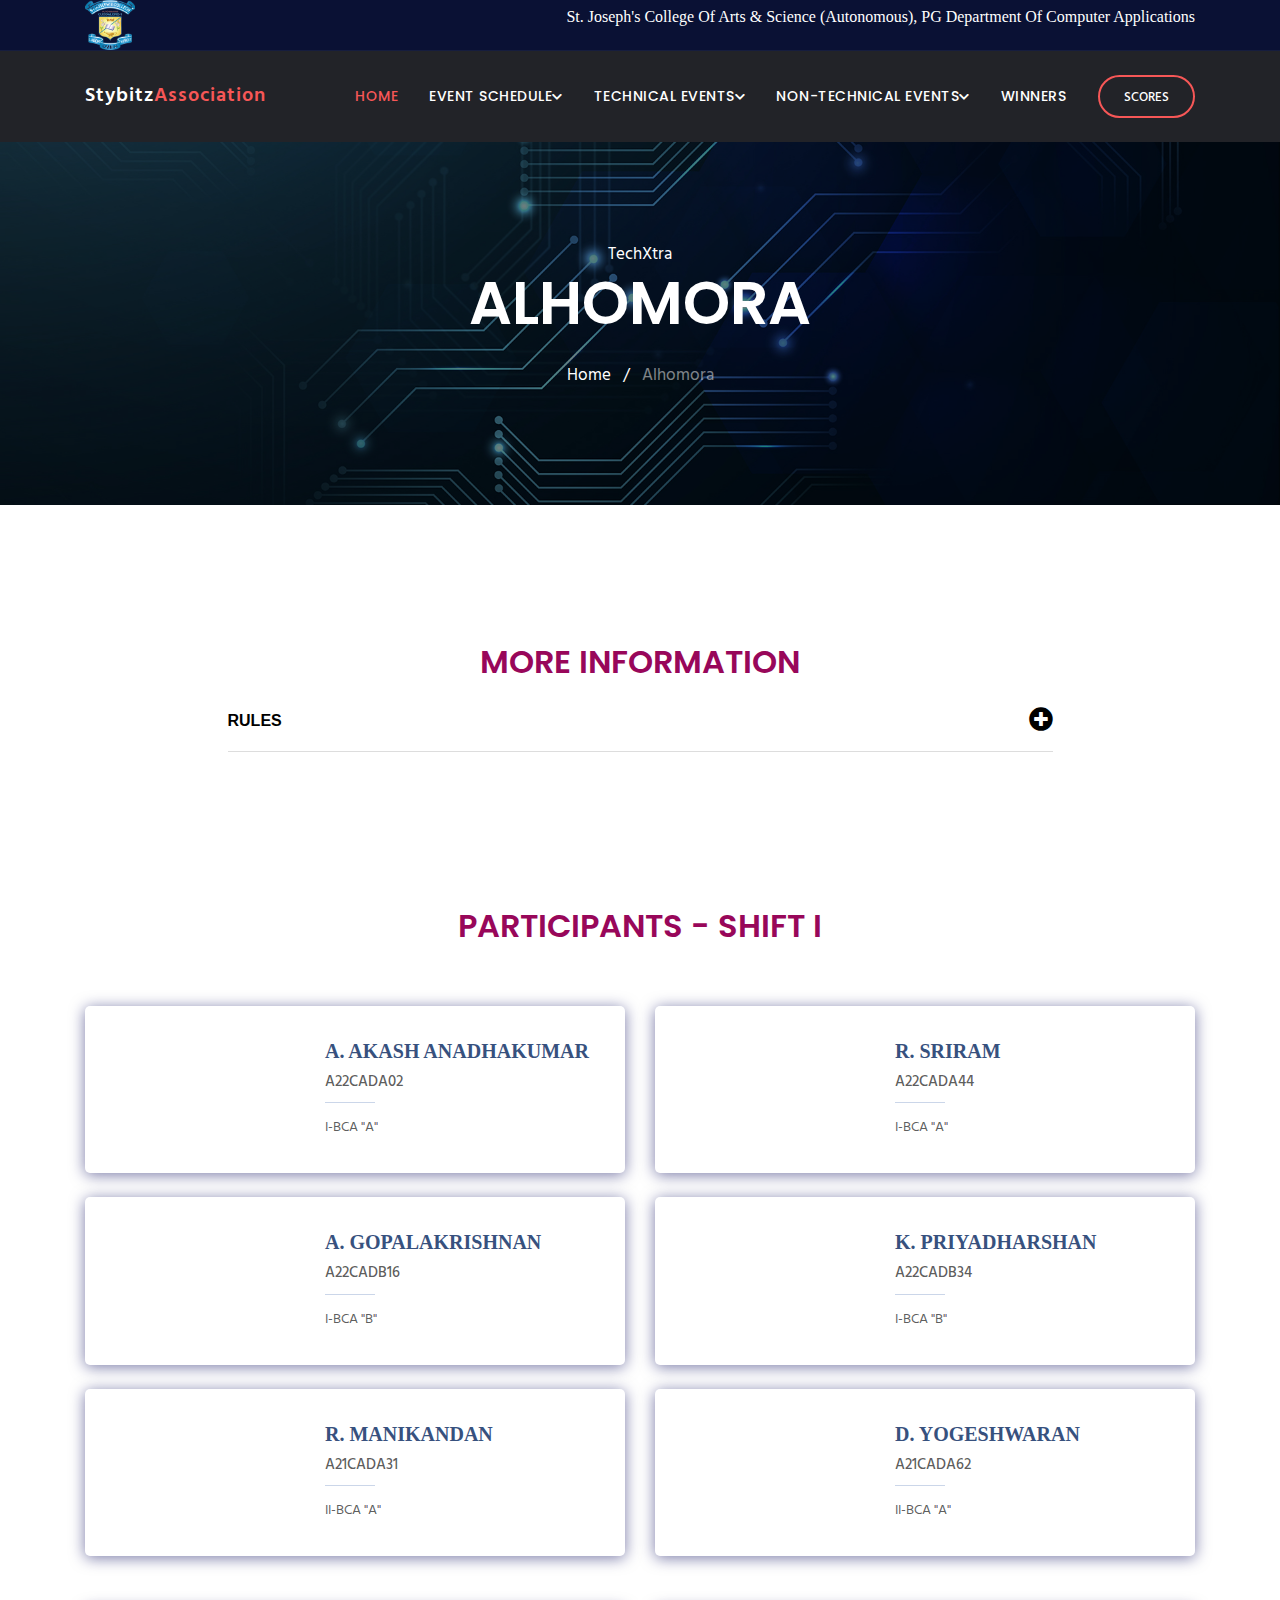
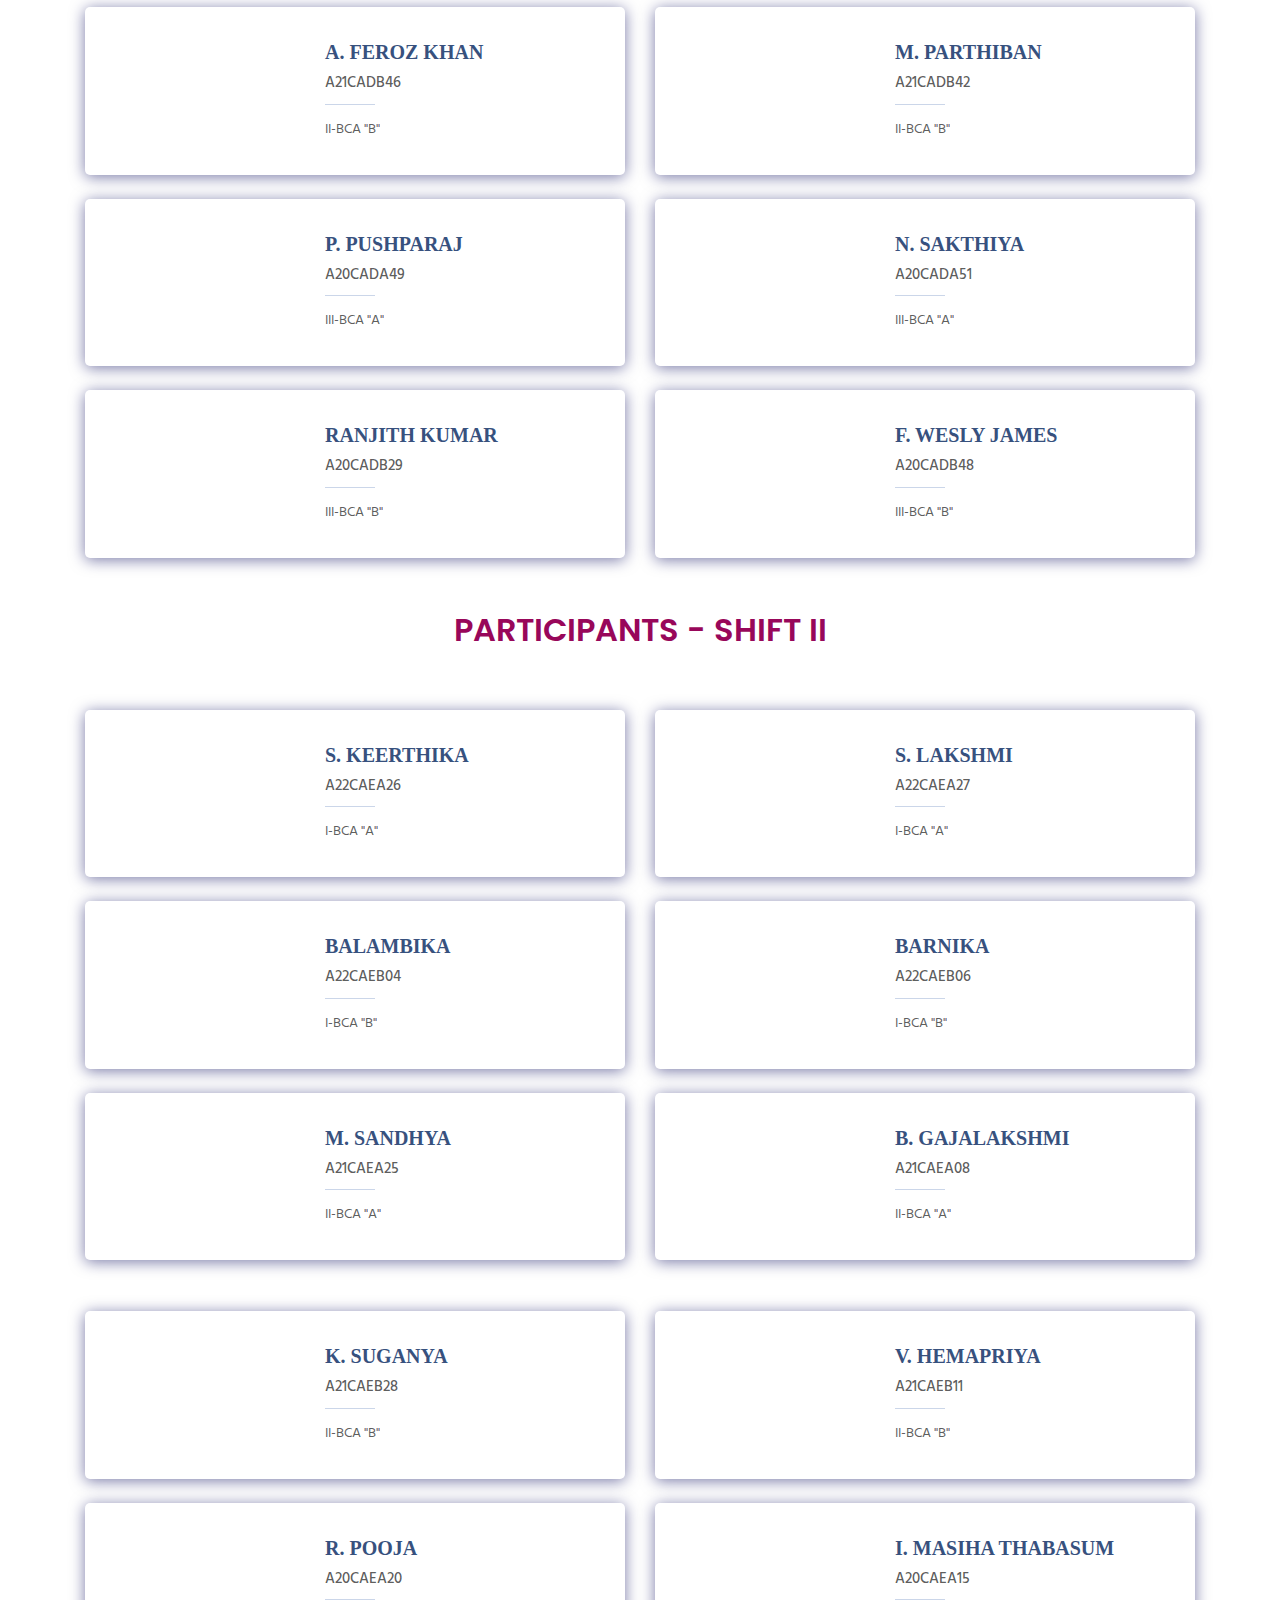
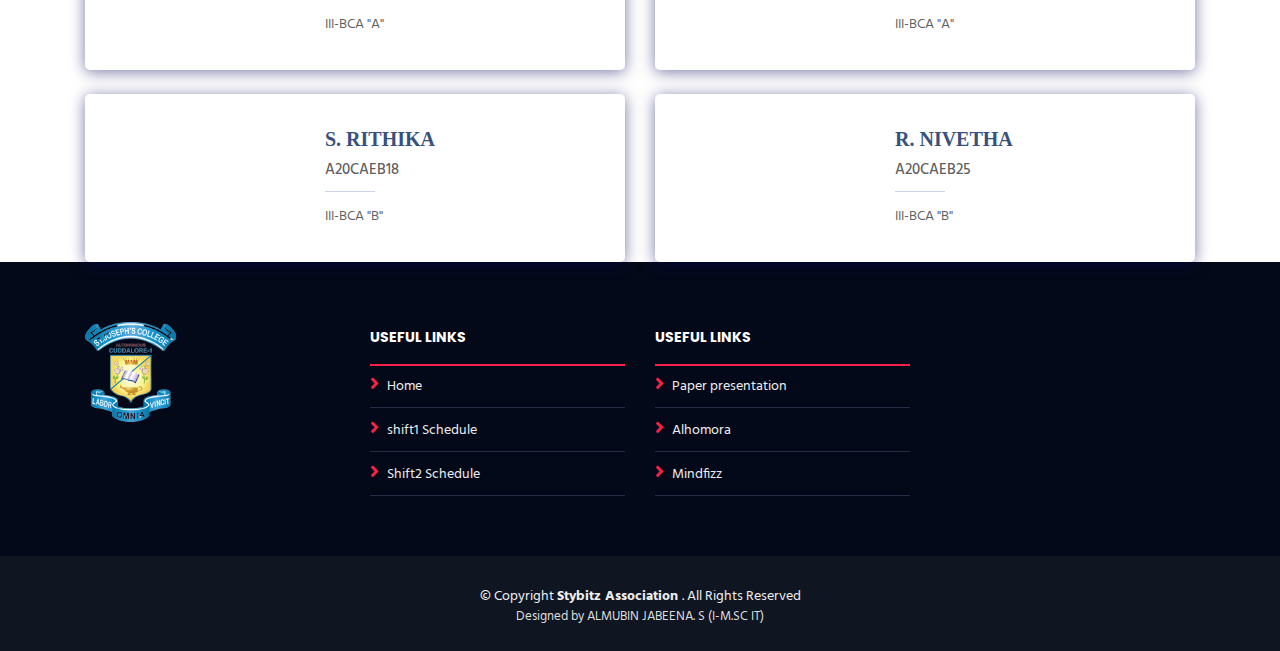
==== alhomora.html @ 4c72a52d "initial commit" ====
<!DOCTYPE html>
<html lang="zxx">
<head>

  <!-- ** Basic Page Needs ** -->
  <meta charset="utf-8">
  <title>ALHOMORA</title>

  <!-- ** Mobile Specific Metas ** -->
  <meta http-equiv="X-UA-Compatible" content="IE=edge">
  <meta name="description" content="Agency HTML Template">
  <meta name="viewport" content="width=device-width, initial-scale=1.0, maximum-scale=5.0">
  <meta name="author" content="Themefisher">
  <meta name="generator" content="Themefisher Html5 Agency Template v1.0">

  <!-- bootstrap.min css -->
  <link rel="stylesheet" href="plugins/bootstrap/bootstrap.min.css">
  <!-- Icon Font Css -->
  <link rel="stylesheet" href="plugins/themify/css/themify-icons.css">
  <link rel="stylesheet" href="plugins/fontawesome/css/all.min.css">
  <link rel="stylesheet" href="plugins/magnific-popup/magnific-popup.css">
  <!-- Owl Carousel CSS -->
  <link rel="stylesheet" href="plugins/slick/slick.css">
  <link rel="stylesheet" href="plugins/slick/slick-theme.css">

  <!-- Main Stylesheet -->
  <link rel="stylesheet" href="css/style.css">
  
  <!--Favicon-->
  <link rel="icon" href="images/favi.png" type="image/x-icon">

</head>

<body>

<!-- Header Start -->
<header class="navigation">
	<div class="header-top ">
	  <div class="container">
		<div class="row justify-content-between align-items-center">
		  <div class="col-lg-2 col-md-4">
		   <img src="images/favi.png" alt="" title="" height="50" width="50">
		   
		  </div>
		  <div class="col-lg-10 col-md-8 text-center text-lg-right text-md-right">
			<div class="header-top-info mb-2 mb-md-0">
			  <span class="d-block mb-3 text-white text-capitalize">St. Joseph's College of Arts & Science (Autonomous), PG Department of Computer Applications                                              </span>
			</div>
		  </div>
		</div>
	  </div>
	</div>
  
	<div id="navbar">
	  <div class="container">
		<div class="row">
		  <div class="col-lg-12">
			<nav class="navbar navbar-expand-lg px-0 py-4">
			  <a class="navbar-brand" href="index.html">
				Stybitz<span>Association</span>
			  </a>
		
			  <button class="navbar-toggler collapsed" type="button" data-toggle="collapse" data-target="#navbarsExample09"
				aria-controls="navbarsExample09" aria-expanded="false" aria-label="Toggle navigation">
				<span class="fa fa-bars"></span>
			  </button>
		
			  <div class="collapse navbar-collapse text-center" id="navbarsExample09">
				<ul class="navbar-nav ml-auto">
				  <li class="nav-item active">
					<a class="nav-link" href="index.html">Home</a>
				  </li>
          <li class="nav-item dropdown @@about">
            <a class="nav-link dropdown-toggle" href="#" id="dropdown03" data-toggle="dropdown" aria-haspopup="true" aria-expanded="false">Event Schedule<i class="fas fa-chevron-down small"></i></a>
            <ul class="dropdown-menu" aria-labelledby="dropdown03">
              <li><a class="dropdown-item @@shift-1" href="shift1schedule.html">Shift I</a></li>
              <li><a class="dropdown-item @@shift-2" href="shift2schedule.html">Shift II</a></li>  
            </ul>
            </li>
				 
          <li class="nav-item dropdown @@about">
            <a class="nav-link dropdown-toggle" href="#" id="dropdown03" data-toggle="dropdown" aria-haspopup="true" aria-expanded="false">Technical Events<i class="fas fa-chevron-down small"></i></a>
            <ul class="dropdown-menu" aria-labelledby="dropdown03">
              <li><a class="dropdown-item @@shift-1" href="paper presentation.html">Paper Presentation</a></li>
              <li><a class="dropdown-item @@shift-2" href="alhomora.html">Alhomora </a></li>
    <li><a class="dropdown-item @@shift-2" href="mindfizz.html">Mindfizz</a></li>
              <li><a class="dropdown-item @@shift-2" href="webcrawler.html">Web Crawler</a></li>


            </ul>
          </li>
  <li class="nav-item dropdown @@about">
    <a class="nav-link dropdown-toggle" href="#" id="dropdown03" data-toggle="dropdown" aria-haspopup="true" aria-expanded="false">Non-Technical Events<i class="fas fa-chevron-down small"></i></a>
    <ul class="dropdown-menu" aria-labelledby="dropdown03">
      <li><a class="dropdown-item @@company" href="musique.html">Musique</a></li>
      <li><a class="dropdown-item @@pricing" href="dumbcharades.html">Dumb Charades</a></li>
      <li><a class="dropdown-item @@pricing" href="wordcoupling.html">Word Coupling</a></li>
      <li><a class="dropdown-item @@pricing" href="spotfarce.html">Spot Farce</a></li>
    </ul>
    </li>
    <li class="nav-item @@contact"><a class="nav-link" href="winners.html">Winners</a></li>
              </ul>

		
				<div class="my-2 my-md-0 ml-lg-4 text-center">
				  <a href="contact.html" class="btn btn-solid-border btn-round-full">Scores</a>
				</div>
			  </div>
			</nav>
		  </div>
		</div>
	  </div>
	</div>
  </header>
  <!-- Header Close -->
  

<section class="page-title bg-1">
  <div class="container">
    <div class="row">
      <div class="col-md-12">
        <div class="block text-center">
          <span class="text-white">TechXtra</span>
          <h1 class="text-capitalize mb-4 text-lg">ALHOMORA</h1>
          <ul class="list-inline">
            <li class="list-inline-item"><a href="index.html" class="text-white">Home</a></li>
            <li class="list-inline-item"><span class="text-white">/</span></li>
            <li class="list-inline-item text-white-50">Alhomora</li>
          </ul>
        </div>
      </div>
    </div>
  </div>
</section>
<br>
<br>
<br>
  <!--==========================
      F.A.Q Section
    ============================-->
    <section id="faq" class="wow fadeInUp">

      <div class="container">
    
        <div class="section-header">
        <center><h2>MORE INFORMATION</h2></center>
        
        </div>
    
        <div class="row justify-content-center">
        <div class="col-lg-9">
          <ul id="faq-list">
    
      
            <li>
            <a data-toggle="collapse" href="#faq2" class="collapsed">RULES <i class="fa fa-minus-circle"></i></a>
            <div id="faq2" class="collapse" data-parent="#faq-list">
              <p>&#8594; There should be only one team from a class </p>
              <p>&#8594; A team should have two members </p>
              <p>&#8594; We provide one output for each team.</p>
              <p>&#8594; 45 (forty-five) minutes will be given to debug the program</p>
              <p>&#8594; Correct Design will determine your score</p>
            </div>
            </li>
      
          </ul>
        </div>
        </div>
    
      </div>
    <style>
    /*--------------------------------------------------------------
  # F.A.Q Section
  --------------------------------------------------------------*/
  
  #faq {
    padding: 60px 0;
  }
  
  #faq #faq-list {
    padding: 0;
    list-style: none;
  }
  
  #faq #faq-list li {
    border-bottom: 1px solid #ddd;
  }
  
  #faq #faq-list a {
    padding: 18px 0;
    display: block;
    position: relative;
    font-family: "Raleway", sans-serif;
    font-size: 16px;
    line-height: 24px;
    font-weight: 600;
    padding-right: 20px;
  }
  
  #faq #faq-list i {
    font-size: 24px;
    position: absolute;
    right: 0;
    top: 16px;
  }
  
  #faq #faq-list p {
    margin-bottom: 20px;
  }
  
  #faq #faq-list a.collapse {
    color: #f82249;
    
  }
  
  #faq #faq-list a.collapsed {
    color: #000;
  }
  
  #faq #faq-list a.collapsed i::before {
    content: "\f055" !important;
  }
  
    </style>
      </section> 
<br>
<br>
<br>
<!------participants-->
      <section id="team" class="team section-bg">
        <div class="container" data-aos="fade-up">
    
          <div class="section-header">
            <center>   <h2> <span>PARTICIPANTS - SHIFT I</span></h2></center>
          </div>
    <br>
    <br>
          <div class="row">
    
            <div class="col-lg-6">
              <div class="member d-flex align-items-start" data-aos="zoom-in" data-aos-delay="100">
                <div class="pic"><img src="assets/img/maths.jpeg" class="img-fluid" alt=""></div>
                <div class="member-info">
                  <h4>A. AKASH ANADHAKUMAR</h4>
                  <span>A22CADA02</span>
                  <p>I-BCA "A"</p>
                  
                </div>
              </div>
            </div>
    
            <div class="col-lg-6 mt-4 mt-lg-0">
              <div class="member d-flex align-items-start" data-aos="zoom-in" data-aos-delay="200">
                <div class="pic"><img src="assets/img/commerce.jpeg" class="img-fluid" alt=""></div>
                <div class="member-info">
                  <h4>R. SRIRAM</h4>
                  <span>A22CADA44</span>
                  <p>I-BCA "A"</p>               
                </div>
              </div>
            </div>
    
            <div class="col-lg-6 mt-4">
              <div class="member d-flex align-items-start" data-aos="zoom-in" data-aos-delay="300">
                <div class="pic"><img src="assets/img/tamil.jpeg" class="img-fluid" alt=""></div>
                <div class="member-info">
                  <h4>A. GOPALAKRISHNAN</h4>
                  <span>A22CADB16</span>
                  <p>I-BCA "B"</p>                  
                </div>
              </div>
            </div>
    
            <div class="col-lg-6 mt-4">
              <div class="member d-flex align-items-start" data-aos="zoom-in" data-aos-delay="400">
                <div class="pic"><img src="assets/img/cs.jpeg" class="img-fluid" alt=""></div>
                <div class="member-info">
                  <h4>K. PRIYADHARSHAN</h4>
                  <span>A22CADB34</span>
                  <p>I-BCA "B"</p>                 
                </div>
              </div>
            </div>
            
              <div class="col-lg-6 mt-4">
                <div class="member d-flex align-items-start" data-aos="zoom-in" data-aos-delay="300">
                  <div class="pic"><img src="assets/img/tamil.jpeg" class="img-fluid" alt=""></div>
                  <div class="member-info">
                    <h4>R. MANIKANDAN</h4>
                    <span>A21CADA31</span>
                    <p>II-BCA "A"</p>                  
                  </div>
                </div>
              </div>
      
              <div class="col-lg-6 mt-4">
                <div class="member d-flex align-items-start" data-aos="zoom-in" data-aos-delay="400">
                  <div class="pic"><img src="assets/img/cs.jpeg" class="img-fluid" alt=""></div>
                  <div class="member-info">
                    <h4>D. YOGESHWARAN</h4>
                    <span>A21CADA62</span>
                    <p>II-BCA "A"</p>                 
                  </div>
                </div>
              </div>        
          </div>   
        </div>
      </section><!-- End Team Section -->
      <section id="team" class="team section-bg">
        <div class="container" data-aos="fade-up">
    
    <br>
    <br>
          <div class="row">
    
            <div class="col-lg-6">
              <div class="member d-flex align-items-start" data-aos="zoom-in" data-aos-delay="100">
                <div class="pic"><img src="assets/img/maths.jpeg" class="img-fluid" alt=""></div>
                <div class="member-info">
                  <h4>A. FEROZ KHAN</h4>
                  <span>A21CADB46</span>
                  <p>II-BCA "B"</p>
                  
                </div>
              </div>
            </div>
    
            <div class="col-lg-6 mt-4 mt-lg-0">
              <div class="member d-flex align-items-start" data-aos="zoom-in" data-aos-delay="200">
                <div class="pic"><img src="assets/img/commerce.jpeg" class="img-fluid" alt=""></div>
                <div class="member-info">
                  <h4>M. PARTHIBAN</h4>
                  <span>A21CADB42</span>
                  <p>II-BCA "B"</p>               
                </div>
              </div>
            </div>
    
            <div class="col-lg-6 mt-4">
              <div class="member d-flex align-items-start" data-aos="zoom-in" data-aos-delay="300">
                <div class="pic"><img src="assets/img/tamil.jpeg" class="img-fluid" alt=""></div>
                <div class="member-info">
                  <h4>P. PUSHPARAJ</h4>
                  <span>A20CADA49</span>
                  <p>III-BCA "A"</p>                  
                </div>
              </div>
            </div>
    
            <div class="col-lg-6 mt-4">
              <div class="member d-flex align-items-start" data-aos="zoom-in" data-aos-delay="400">
                <div class="pic"><img src="assets/img/cs.jpeg" class="img-fluid" alt=""></div>
                <div class="member-info">
                  <h4>N. SAKTHIYA</h4>
                  <span>A20CADA51</span>
                  <p>III-BCA "A"</p>                 
                </div>
              </div>
            </div>
            
              <div class="col-lg-6 mt-4">
                <div class="member d-flex align-items-start" data-aos="zoom-in" data-aos-delay="300">
                  <div class="pic"><img src="assets/img/tamil.jpeg" class="img-fluid" alt=""></div>
                  <div class="member-info">
                    <h4>RANJITH KUMAR</h4>
                    <span>A20CADB29</span>
                    <p>III-BCA "B"</p>                  
                  </div>
                </div>
              </div>
      
              <div class="col-lg-6 mt-4">
                <div class="member d-flex align-items-start" data-aos="zoom-in" data-aos-delay="400">
                  <div class="pic"><img src="assets/img/cs.jpeg" class="img-fluid" alt=""></div>
                  <div class="member-info">
                    <h4>F. WESLY JAMES</h4>
                    <span>A20CADB48</span>
                    <p>III-BCA "B"</p>                 
                  </div>
                </div>
              </div>        
          </div>   
        </div>
      </section>
    
      <style>
          /*--------------------------------------------------------------
    # Team
    --------------------------------------------------------------*/
    .team .member {
      position: relative;
      box-shadow: 0px 2px 15px rgba(0, 0, 0, 0.1);
      padding: 30px;
      border-radius: 5px;
      background: #fff;
      transition: 0.5s;
    }
    .team .member .pic {
      overflow: hidden;
      width: 180px;
      border-radius: 50%;
    }
    .team .member .pic img {
      transition: ease-in-out 0.3s;
    }
    .team .member:hover {
      transform: translateY(-10px);
    }
    .team .member .member-info {
      padding-left: 30px;
    }
    .team .member h4 {
      font-family: Cambria, Cochin, Georgia, Times, 'Times New Roman', serif;
      font-weight: 700;
      margin-bottom: 5px;
      font-size: 20px;
      color: #37517e;
    }
    .team .member span {
      display: block;
      font-size: 15px;
      padding-bottom: 10px;
      position: relative;
      font-weight: 500;
    }
    .team .member span::after {
      content: "";
      position: absolute;
      display: block;
      width: 50px;
      height: 1px;
      background: #cbd6e9;
      bottom: 0;
      left: 0;
    }
    .team .member p {
      margin: 10px 0 0 0;
      font-size: 14px;
    }
    
    
      </style> 
  <br>
  <br>

  <!------participants shift 2-->
  <section id="team" class="team section-bg">
    <div class="container" data-aos="fade-up">

      <div class="section-header">
        <center>   <h2> <span>PARTICIPANTS - SHIFT II</span></h2></center>
      </div>
<br>
<br>
      <div class="row">

        <div class="col-lg-6">
          <div class="member d-flex align-items-start" data-aos="zoom-in" data-aos-delay="100">
            <div class="pic"><img src="assets/img/maths.jpeg" class="img-fluid" alt=""></div>
            <div class="member-info">
              <h4>S. KEERTHIKA</h4>
              <span>A22CAEA26</span>
              <p>I-BCA "A"</p>
              
            </div>
          </div>
        </div>

        <div class="col-lg-6 mt-4 mt-lg-0">
          <div class="member d-flex align-items-start" data-aos="zoom-in" data-aos-delay="200">
            <div class="pic"><img src="assets/img/commerce.jpeg" class="img-fluid" alt=""></div>
            <div class="member-info">
              <h4>S. LAKSHMI</h4>
              <span>A22CAEA27</span>
              <p>I-BCA "A"</p>               
            </div>
          </div>
        </div>

        <div class="col-lg-6 mt-4">
          <div class="member d-flex align-items-start" data-aos="zoom-in" data-aos-delay="300">
            <div class="pic"><img src="assets/img/tamil.jpeg" class="img-fluid" alt=""></div>
            <div class="member-info">
              <h4>BALAMBIKA</h4>
              <span>A22CAEB04</span>
              <p>I-BCA "B"</p>                  
            </div>
          </div>
        </div>

        <div class="col-lg-6 mt-4">
          <div class="member d-flex align-items-start" data-aos="zoom-in" data-aos-delay="400">
            <div class="pic"><img src="assets/img/cs.jpeg" class="img-fluid" alt=""></div>
            <div class="member-info">
              <h4>BARNIKA</h4>
              <span>A22CAEB06</span>
              <p>I-BCA "B"</p>                 
            </div>
          </div>
        </div>
        
          <div class="col-lg-6 mt-4">
            <div class="member d-flex align-items-start" data-aos="zoom-in" data-aos-delay="300">
              <div class="pic"><img src="assets/img/tamil.jpeg" class="img-fluid" alt=""></div>
              <div class="member-info">
                <h4>M. SANDHYA</h4>
                <span>A21CAEA25</span>
                <p>II-BCA "A"</p>                  
              </div>
            </div>
          </div>
  
          <div class="col-lg-6 mt-4">
            <div class="member d-flex align-items-start" data-aos="zoom-in" data-aos-delay="400">
              <div class="pic"><img src="assets/img/cs.jpeg" class="img-fluid" alt=""></div>
              <div class="member-info">
                <h4>B. GAJALAKSHMI</h4>
                <span>A21CAEA08</span>
                <p>II-BCA "A"</p>                 
              </div>
            </div>
          </div>        
      </div>   
    </div>
  </section><!-- End Team Section -->
  <section id="team" class="team section-bg">
    <div class="container" data-aos="fade-up">

<br>
<br>
      <div class="row">

        <div class="col-lg-6">
          <div class="member d-flex align-items-start" data-aos="zoom-in" data-aos-delay="100">
            <div class="pic"><img src="assets/img/maths.jpeg" class="img-fluid" alt=""></div>
            <div class="member-info">
              <h4>K. SUGANYA</h4>
              <span>A21CAEB28</span>
              <p>II-BCA "B"</p>
              
            </div>
          </div>
        </div>

        <div class="col-lg-6 mt-4 mt-lg-0">
          <div class="member d-flex align-items-start" data-aos="zoom-in" data-aos-delay="200">
            <div class="pic"><img src="assets/img/commerce.jpeg" class="img-fluid" alt=""></div>
            <div class="member-info">
              <h4>V. HEMAPRIYA</h4>
              <span>A21CAEB11</span>
              <p>II-BCA "B"</p>               
            </div>
          </div>
        </div>

        <div class="col-lg-6 mt-4">
          <div class="member d-flex align-items-start" data-aos="zoom-in" data-aos-delay="300">
            <div class="pic"><img src="assets/img/tamil.jpeg" class="img-fluid" alt=""></div>
            <div class="member-info">
              <h4>R. POOJA</h4>
              <span>A20CAEA20</span>
              <p>III-BCA "A"</p>                  
            </div>
          </div>
        </div>

        <div class="col-lg-6 mt-4">
          <div class="member d-flex align-items-start" data-aos="zoom-in" data-aos-delay="400">
            <div class="pic"><img src="assets/img/cs.jpeg" class="img-fluid" alt=""></div>
            <div class="member-info">
              <h4>I. MASIHA THABASUM</h4>
              <span>A20CAEA15</span>
              <p>III-BCA "A"</p>                 
            </div>
          </div>
        </div>
        
          <div class="col-lg-6 mt-4">
            <div class="member d-flex align-items-start" data-aos="zoom-in" data-aos-delay="300">
              <div class="pic"><img src="assets/img/tamil.jpeg" class="img-fluid" alt=""></div>
              <div class="member-info">
                <h4>S. RITHIKA</h4>
                <span>A20CAEB18</span>
                <p>III-BCA "B"</p>                  
              </div>
            </div>
          </div>
  
          <div class="col-lg-6 mt-4">
            <div class="member d-flex align-items-start" data-aos="zoom-in" data-aos-delay="400">
              <div class="pic"><img src="assets/img/cs.jpeg" class="img-fluid" alt=""></div>
              <div class="member-info">
                <h4>R. NIVETHA</h4>
                <span>A20CAEB25</span>
                <p>III-BCA "B"</p>                 
              </div>
            </div>
          </div>        
      </div>   
    </div>
  </section>

  <style>
      /*--------------------------------------------------------------
# Team
--------------------------------------------------------------*/
.team .member {
  position: relative;
  box-shadow: 0px 2px 15px rgba(6, 7, 92, 0.539);
  padding: 30px;
  border-radius: 5px;
  background: #fff;
  transition: 0.5s;
}
.team .member .pic {
  overflow: hidden;
  width: 180px;
  border-radius: 50%;
}
.team .member .pic img {
  transition: ease-in-out 0.3s;
}
.team .member:hover {
  transform: translateY(-10px);
}
.team .member .member-info {
  padding-left: 30px;
}
.team .member h4 {
  font-family: Cambria, Cochin, Georgia, Times, 'Times New Roman', serif;
  font-weight: 700;
  margin-bottom: 5px;
  font-size: 20px;
  color: #37517e;
}
.team .member span {
  display: block;
  font-size: 15px;
  padding-bottom: 10px;
  position: relative;
  font-weight: 500;
}
.team .member span::after {
  content: "";
  position: absolute;
  display: block;
  width: 50px;
  height: 1px;
  background: #cbd6e9;
  bottom: 0;
  left: 0;
}
.team .member p {
  margin: 10px 0 0 0;
  font-size: 14px;
}


  </style> 

<!--==========================
    Footer
  ============================-->
  <footer id="footer">
    <div class="footer-top">
      <div class="container">
        <div class="row">

          <div class="col-lg-3 col-md-6 footer-info">
            <img src="images/favi.png" alt="TheEvenet">
          </div>

          <div class="col-lg-3 col-md-6 footer-links">
            <h4>Useful Links</h4>
            <ul>
              <li><i class="fa fa-angle-right"></i> <a href="index.html">Home</a></li>
              <li><i class="fa fa-angle-right"></i> <a href="shift1schedule.html">shift1 Schedule</a></li>
              <li><i class="fa fa-angle-right"></i> <a href="shift2schedule.html">Shift2 Schedule</a></li>
            </ul>
          </div>

          <div class="col-lg-3 col-md-6 footer-links">
            <h4>Useful Links</h4>
            <ul>
              <li><i class="fa fa-angle-right"></i> <a href="paper presentation.html">Paper presentation</a></li>
              <li><i class="fa fa-angle-right"></i> <a href="alhomora.html">Alhomora</a></li>
              <li><i class="fa fa-angle-right"></i> <a href="mindfizz.html">Mindfizz</a></li>
              
            </ul>
          </div>

         

        </div>
      </div>
    </div>

    <div class="container">
      <div class="copyright">
        &copy; Copyright <strong>Stybitz Association
		</strong>. All Rights Reserved
      </div>
      <div class="credits">
        Designed by ALMUBIN JABEENA. S (I-M.SC IT)</a>
      </div>
    </div>
	<style>
		/*--------------------------------------------------------------
# Footer
--------------------------------------------------------------*/

#footer {
  background: #101522;
  padding: 0 0 25px 0;
  color: #eee;
  font-size: 14px;
}

#footer .footer-top {
  background: #040919;
  padding: 60px 0 30px 0;
}

#footer .footer-top .footer-info {
  margin-bottom: 30px;
}

#footer .footer-top .footer-info h3 {
  font-size: 26px;
  margin: 0 0 20px 0;
  padding: 2px 0 2px 0;
  line-height: 1;
  font-family: "Raleway", sans-serif;
  font-weight: 700;
  color: #fff;
}

#footer .footer-top .footer-info img {
  height: 100px;
  margin-bottom: 10px;
}

#footer .footer-top .footer-info p {
  font-size: 14px;
  line-height: 24px;
  margin-bottom: 0;
  font-family: "Raleway", sans-serif;
  color: #fff;
}

#footer .footer-top .social-links a {
  font-size: 18px;
  display: inline-block;
  background: #222636;
  color: #eee;
  line-height: 1;
  padding: 8px 0;
  margin-right: 4px;
  border-radius: 50%;
  text-align: center;
  width: 36px;
  height: 36px;
  transition: 0.3s;
}

#footer .footer-top .social-links a:hover {
  background: #f82249;
  color: #fff;
}

#footer .footer-top h4 {
  font-size: 14px;
  font-weight: bold;
  color: #fff;
  text-transform: uppercase;
  position: relative;
  padding-bottom: 12px;
  border-bottom: 2px solid #f82249;
}

#footer .footer-top .footer-links {
  margin-bottom: 30px;
}

#footer .footer-top .footer-links ul {
  list-style: none;
  padding: 0;
  margin: 0;
}

#footer .footer-top .footer-links ul i {
  padding-right: 5px;
  color: #f82249;
  font-size: 18px;
}

#footer .footer-top .footer-links ul li {
  border-bottom: 1px solid #262c44;
  padding: 10px 0;
}

#footer .footer-top .footer-links ul li:first-child {
  padding-top: 0;
}

#footer .footer-top .footer-links ul a {
  color: #eee;
}

#footer .footer-top .footer-links ul a:hover {
  color: #f82249;
}

#footer .footer-top .footer-contact {
  margin-bottom: 30px;
}

#footer .footer-top .footer-contact p {
  line-height: 26px;
}

#footer .footer-top .footer-newsletter {
  margin-bottom: 30px;
}

#footer .footer-top .footer-newsletter input[type="email"] {
  border: 0;
  padding: 6px 8px;
  width: 65%;
}

#footer .footer-top .footer-newsletter input[type="submit"] {
  background: #f82249;
  border: 0;
  width: 35%;
  padding: 6px 0;
  text-align: center;
  color: #fff;
  transition: 0.3s;
  cursor: pointer;
}

#footer .footer-top .footer-newsletter input[type="submit"]:hover {
  background: #e0072f;
}

#footer .copyright {
  text-align: center;
  padding-top: 30px;
}

#footer .credits {
  text-align: center;
  font-size: 13px;
  color: #ddd;
}

	</style>
  </footer><!-- #footer -->

<!--Scroll to top-->
<div id="scroll-to-top" class="scroll-to-top">
  <span class="icon fa fa-angle-up"></span>
</div>



<!--Scroll to top-->
<div id="scroll-to-top" class="scroll-to-top">
  <span class="icon fa fa-angle-up"></span>
</div>


<!-- 
Essential Scripts
=====================================-->
<!-- Main jQuery -->
<script src="plugins/jquery/jquery.min.js"></script>
<!-- Bootstrap 4.3.1 -->
<script src="plugins/bootstrap/bootstrap.min.js"></script>
<!--  Magnific Popup-->
<script src="plugins/magnific-popup/jquery.magnific-popup.min.js"></script>
<!-- Slick Slider -->
<script src="plugins/slick/slick.min.js"></script>
<!-- Counterup -->
<script src="plugins/counterup/jquery.waypoints.min.js"></script>
<script src="plugins/counterup/jquery.counterup.min.js"></script>

<!-- Google Map -->
<script src="https://maps.googleapis.com/maps/api/js?key=AIzaSyCcABaamniA6OL5YvYSpB3pFMNrXwXnLwU" defer></script>
<script src="plugins/google-map/map.js" defer></script>

<script src="js/script.js"></script>

</body>

</html>
---- plugins/themify/css/themify-icons.css ----
@font-face {
	font-family: 'themify';
	src:url('../fonts/themify.eot');
	src:url('../fonts/themify.eot?#iefix') format('embedded-opentype'),
		url('../fonts/themify.woff') format('woff'),
		url('../fonts/themify.ttf') format('truetype'),
		url('../fonts/themify.svg') format('svg');
	font-weight: normal;
	font-style: normal;
}

[class^="ti-"], [class*=" ti-"] {
	font-family: 'themify';
	speak: none;
	font-style: normal;
	font-weight: normal;
	font-variant: normal;
	text-transform: none;
	line-height: 1;

	/* Better Font Rendering =========== */
	-webkit-font-smoothing: antialiased;
	-moz-osx-font-smoothing: grayscale;
}

.ti-wand:before {
	content: "\e600";
}
.ti-volume:before {
	content: "\e601";
}
.ti-user:before {
	content: "\e602";
}
.ti-unlock:before {
	content: "\e603";
}
.ti-unlink:before {
	content: "\e604";
}
.ti-trash:before {
	content: "\e605";
}
.ti-thought:before {
	content: "\e606";
}
.ti-target:before {
	content: "\e607";
}
.ti-tag:before {
	content: "\e608";
}
.ti-tablet:before {
	content: "\e609";
}
.ti-star:before {
	content: "\e60a";
}
.ti-spray:before {
	content: "\e60b";
}
.ti-signal:before {
	content: "\e60c";
}
.ti-shopping-cart:before {
	content: "\e60d";
}
.ti-shopping-cart-full:before {
	content: "\e60e";
}
.ti-settings:before {
	content: "\e60f";
}
.ti-search:before {
	content: "\e610";
}
.ti-zoom-in:before {
	content: "\e611";
}
.ti-zoom-out:before {
	content: "\e612";
}
.ti-cut:before {
	content: "\e613";
}
.ti-ruler:before {
	content: "\e614";
}
.ti-ruler-pencil:before {
	content: "\e615";
}
.ti-ruler-alt:before {
	content: "\e616";
}
.ti-bookmark:before {
	content: "\e617";
}
.ti-bookmark-alt:before {
	content: "\e618";
}
.ti-reload:before {
	content: "\e619";
}
.ti-plus:before {
	content: "\e61a";
}
.ti-pin:before {
	content: "\e61b";
}
.ti-pencil:before {
	content: "\e61c";
}
.ti-pencil-alt:before {
	content: "\e61d";
}
.ti-paint-roller:before {
	content: "\e61e";
}
.ti-paint-bucket:before {
	content: "\e61f";
}
.ti-na:before {
	content: "\e620";
}
.ti-mobile:before {
	content: "\e621";
}
.ti-minus:before {
	content: "\e622";
}
.ti-medall:before {
	content: "\e623";
}
.ti-medall-alt:before {
	content: "\e624";
}
.ti-marker:before {
	content: "\e625";
}
.ti-marker-alt:before {
	content: "\e626";
}
.ti-arrow-up:before {
	content: "\e627";
}
.ti-arrow-right:before {
	content: "\e628";
}
.ti-arrow-left:before {
	content: "\e629";
}
.ti-arrow-down:before {
	content: "\e62a";
}
.ti-lock:before {
	content: "\e62b";
}
.ti-location-arrow:before {
	content: "\e62c";
}
.ti-link:before {
	content: "\e62d";
}
.ti-layout:before {
	content: "\e62e";
}
.ti-layers:before {
	content: "\e62f";
}
.ti-layers-alt:before {
	content: "\e630";
}
.ti-key:before {
	content: "\e631";
}
.ti-import:before {
	content: "\e632";
}
.ti-image:before {
	content: "\e633";
}
.ti-heart:before {
	content: "\e634";
}
.ti-heart-broken:before {
	content: "\e635";
}
.ti-hand-stop:before {
	content: "\e636";
}
.ti-hand-open:before {
	content: "\e637";
}
.ti-hand-drag:before {
	content: "\e638";
}
.ti-folder:before {
	content: "\e639";
}
.ti-flag:before {
	content: "\e63a";
}
.ti-flag-alt:before {
	content: "\e63b";
}
.ti-flag-alt-2:before {
	content: "\e63c";
}
.ti-eye:before {
	content: "\e63d";
}
.ti-export:before {
	content: "\e63e";
}
.ti-exchange-vertical:before {
	content: "\e63f";
}
.ti-desktop:before {
	content: "\e640";
}
.ti-cup:before {
	content: "\e641";
}
.ti-crown:before {
	content: "\e642";
}
.ti-comments:before {
	content: "\e643";
}
.ti-comment:before {
	content: "\e644";
}
.ti-comment-alt:before {
	content: "\e645";
}
.ti-close:before {
	content: "\e646";
}
.ti-clip:before {
	content: "\e647";
}
.ti-angle-up:before {
	content: "\e648";
}
.ti-angle-right:before {
	content: "\e649";
}
.ti-angle-left:before {
	content: "\e64a";
}
.ti-angle-down:before {
	content: "\e64b";
}
.ti-check:before {
	content: "\e64c";
}
.ti-check-box:before {
	content: "\e64d";
}
.ti-camera:before {
	content: "\e64e";
}
.ti-announcement:before {
	content: "\e64f";
}
.ti-brush:before {
	content: "\e650";
}
.ti-briefcase:before {
	content: "\e651";
}
.ti-bolt:before {
	content: "\e652";
}
.ti-bolt-alt:before {
	content: "\e653";
}
.ti-blackboard:before {
	content: "\e654";
}
.ti-bag:before {
	content: "\e655";
}
.ti-move:before {
	content: "\e656";
}
.ti-arrows-vertical:before {
	content: "\e657";
}
.ti-arrows-horizontal:before {
	content: "\e658";
}
.ti-fullscreen:before {
	content: "\e659";
}
.ti-arrow-top-right:before {
	content: "\e65a";
}
.ti-arrow-top-left:before {
	content: "\e65b";
}
.ti-arrow-circle-up:before {
	content: "\e65c";
}
.ti-arrow-circle-right:before {
	content: "\e65d";
}
.ti-arrow-circle-left:before {
	content: "\e65e";
}
.ti-arrow-circle-down:before {
	content: "\e65f";
}
.ti-angle-double-up:before {
	content: "\e660";
}
.ti-angle-double-right:before {
	content: "\e661";
}
.ti-angle-double-left:before {
	content: "\e662";
}
.ti-angle-double-down:before {
	content: "\e663";
}
.ti-zip:before {
	content: "\e664";
}
.ti-world:before {
	content: "\e665";
}
.ti-wheelchair:before {
	content: "\e666";
}
.ti-view-list:before {
	content: "\e667";
}
.ti-view-list-alt:before {
	content: "\e668";
}
.ti-view-grid:before {
	content: "\e669";
}
.ti-uppercase:before {
	content: "\e66a";
}
.ti-upload:before {
	content: "\e66b";
}
.ti-underline:before {
	content: "\e66c";
}
.ti-truck:before {
	content: "\e66d";
}
.ti-timer:before {
	content: "\e66e";
}
.ti-ticket:before {
	content: "\e66f";
}
.ti-thumb-up:before {
	content: "\e670";
}
.ti-thumb-down:before {
	content: "\e671";
}
.ti-text:before {
	content: "\e672";
}
.ti-stats-up:before {
	content: "\e673";
}
.ti-stats-down:before {
	content: "\e674";
}
.ti-split-v:before {
	content: "\e675";
}
.ti-split-h:before {
	content: "\e676";
}
.ti-smallcap:before {
	content: "\e677";
}
.ti-shine:before {
	content: "\e678";
}
.ti-shift-right:before {
	content: "\e679";
}
.ti-shift-left:before {
	content: "\e67a";
}
.ti-shield:before {
	content: "\e67b";
}
.ti-notepad:before {
	content: "\e67c";
}
.ti-server:before {
	content: "\e67d";
}
.ti-quote-right:before {
	content: "\e67e";
}
.ti-quote-left:before {
	content: "\e67f";
}
.ti-pulse:before {
	content: "\e680";
}
.ti-printer:before {
	content: "\e681";
}
.ti-power-off:before {
	content: "\e682";
}
.ti-plug:before {
	content: "\e683";
}
.ti-pie-chart:before {
	content: "\e684";
}
.ti-paragraph:before {
	content: "\e685";
}
.ti-panel:before {
	content: "\e686";
}
.ti-package:before {
	content: "\e687";
}
.ti-music:before {
	content: "\e688";
}
.ti-music-alt:before {
	content: "\e689";
}
.ti-mouse:before {
	content: "\e68a";
}
.ti-mouse-alt:before {
	content: "\e68b";
}
.ti-money:before {
	content: "\e68c";
}
.ti-microphone:before {
	content: "\e68d";
}
.ti-menu:before {
	content: "\e68e";
}
.ti-menu-alt:before {
	content: "\e68f";
}
.ti-map:before {
	content: "\e690";
}
.ti-map-alt:before {
	content: "\e691";
}
.ti-loop:before {
	content: "\e692";
}
.ti-location-pin:before {
	content: "\e693";
}
.ti-list:before {
	content: "\e694";
}
.ti-light-bulb:before {
	content: "\e695";
}
.ti-Italic:before {
	content: "\e696";
}
.ti-info:before {
	content: "\e697";
}
.ti-infinite:before {
	content: "\e698";
}
.ti-id-badge:before {
	content: "\e699";
}
.ti-hummer:before {
	content: "\e69a";
}
.ti-home:before {
	content: "\e69b";
}
.ti-help:before {
	content: "\e69c";
}
.ti-headphone:before {
	content: "\e69d";
}
.ti-harddrives:before {
	content: "\e69e";
}
.ti-harddrive:before {
	content: "\e69f";
}
.ti-gift:before {
	content: "\e6a0";
}
.ti-game:before {
	content: "\e6a1";
}
.ti-filter:before {
	content: "\e6a2";
}
.ti-files:before {
	content: "\e6a3";
}
.ti-file:before {
	content: "\e6a4";
}
.ti-eraser:before {
	content: "\e6a5";
}
.ti-envelope:before {
	content: "\e6a6";
}
.ti-download:before {
	content: "\e6a7";
}
.ti-direction:before {
	content: "\e6a8";
}
.ti-direction-alt:before {
	content: "\e6a9";
}
.ti-dashboard:before {
	content: "\e6aa";
}
.ti-control-stop:before {
	content: "\e6ab";
}
.ti-control-shuffle:before {
	content: "\e6ac";
}
.ti-control-play:before {
	content: "\e6ad";
}
.ti-control-pause:before {
	content: "\e6ae";
}
.ti-control-forward:before {
	content: "\e6af";
}
.ti-control-backward:before {
	content: "\e6b0";
}
.ti-cloud:before {
	content: "\e6b1";
}
.ti-cloud-up:before {
	content: "\e6b2";
}
.ti-cloud-down:before {
	content: "\e6b3";
}
.ti-clipboard:before {
	content: "\e6b4";
}
.ti-car:before {
	content: "\e6b5";
}
.ti-calendar:before {
	content: "\e6b6";
}
.ti-book:before {
	content: "\e6b7";
}
.ti-bell:before {
	content: "\e6b8";
}
.ti-basketball:before {
	content: "\e6b9";
}
.ti-bar-chart:before {
	content: "\e6ba";
}
.ti-bar-chart-alt:before {
	content: "\e6bb";
}
.ti-back-right:before {
	content: "\e6bc";
}
.ti-back-left:before {
	content: "\e6bd";
}
.ti-arrows-corner:before {
	content: "\e6be";
}
.ti-archive:before {
	content: "\e6bf";
}
.ti-anchor:before {
	content: "\e6c0";
}
.ti-align-right:before {
	content: "\e6c1";
}
.ti-align-left:before {
	content: "\e6c2";
}
.ti-align-justify:before {
	content: "\e6c3";
}
.ti-align-center:before {
	content: "\e6c4";
}
.ti-alert:before {
	content: "\e6c5";
}
.ti-alarm-clock:before {
	content: "\e6c6";
}
.ti-agenda:before {
	content: "\e6c7";
}
.ti-write:before {
	content: "\e6c8";
}
.ti-window:before {
	content: "\e6c9";
}
.ti-widgetized:before {
	content: "\e6ca";
}
.ti-widget:before {
	content: "\e6cb";
}
.ti-widget-alt:before {
	content: "\e6cc";
}
.ti-wallet:before {
	content: "\e6cd";
}
.ti-video-clapper:before {
	content: "\e6ce";
}
.ti-video-camera:before {
	content: "\e6cf";
}
.ti-vector:before {
	content: "\e6d0";
}
.ti-themify-logo:before {
	content: "\e6d1";
}
.ti-themify-favicon:before {
	content: "\e6d2";
}
.ti-themify-favicon-alt:before {
	content: "\e6d3";
}
.ti-support:before {
	content: "\e6d4";
}
.ti-stamp:before {
	content: "\e6d5";
}
.ti-split-v-alt:before {
	content: "\e6d6";
}
.ti-slice:before {
	content: "\e6d7";
}
.ti-shortcode:before {
	content: "\e6d8";
}
.ti-shift-right-alt:before {
	content: "\e6d9";
}
.ti-shift-left-alt:before {
	content: "\e6da";
}
.ti-ruler-alt-2:before {
	content: "\e6db";
}
.ti-receipt:before {
	content: "\e6dc";
}
.ti-pin2:before {
	content: "\e6dd";
}
.ti-pin-alt:before {
	content: "\e6de";
}
.ti-pencil-alt2:before {
	content: "\e6df";
}
.ti-palette:before {
	content: "\e6e0";
}
.ti-more:before {
	content: "\e6e1";
}
.ti-more-alt:before {
	content: "\e6e2";
}
.ti-microphone-alt:before {
	content: "\e6e3";
}
.ti-magnet:before {
	content: "\e6e4";
}
.ti-line-double:before {
	content: "\e6e5";
}
.ti-line-dotted:before {
	content: "\e6e6";
}
.ti-line-dashed:before {
	content: "\e6e7";
}
.ti-layout-width-full:before {
	content: "\e6e8";
}
.ti-layout-width-default:before {
	content: "\e6e9";
}
.ti-layout-width-default-alt:before {
	content: "\e6ea";
}
.ti-layout-tab:before {
	content: "\e6eb";
}
.ti-layout-tab-window:before {
	content: "\e6ec";
}
.ti-layout-tab-v:before {
	content: "\e6ed";
}
.ti-layout-tab-min:before {
	content: "\e6ee";
}
.ti-layout-slider:before {
	content: "\e6ef";
}
.ti-layout-slider-alt:before {
	content: "\e6f0";
}
.ti-layout-sidebar-right:before {
	content: "\e6f1";
}
.ti-layout-sidebar-none:before {
	content: "\e6f2";
}
.ti-layout-sidebar-left:before {
	content: "\e6f3";
}
.ti-layout-placeholder:before {
	content: "\e6f4";
}
.ti-layout-menu:before {
	content: "\e6f5";
}
.ti-layout-menu-v:before {
	content: "\e6f6";
}
.ti-layout-menu-separated:before {
	content: "\e6f7";
}
.ti-layout-menu-full:before {
	content: "\e6f8";
}
.ti-layout-media-right-alt:before {
	content: "\e6f9";
}
.ti-layout-media-right:before {
	content: "\e6fa";
}
.ti-layout-media-overlay:before {
	content: "\e6fb";
}
.ti-layout-media-overlay-alt:before {
	content: "\e6fc";
}
.ti-layout-media-overlay-alt-2:before {
	content: "\e6fd";
}
.ti-layout-media-left-alt:before {
	content: "\e6fe";
}
.ti-layout-media-left:before {
	content: "\e6ff";
}
.ti-layout-media-center-alt:before {
	content: "\e700";
}
.ti-layout-media-center:before {
	content: "\e701";
}
.ti-layout-list-thumb:before {
	content: "\e702";
}
.ti-layout-list-thumb-alt:before {
	content: "\e703";
}
.ti-layout-list-post:before {
	content: "\e704";
}
.ti-layout-list-large-image:before {
	content: "\e705";
}
.ti-layout-line-solid:before {
	content: "\e706";
}
.ti-layout-grid4:before {
	content: "\e707";
}
.ti-layout-grid3:before {
	content: "\e708";
}
.ti-layout-grid2:before {
	content: "\e709";
}
.ti-layout-grid2-thumb:before {
	content: "\e70a";
}
.ti-layout-cta-right:before {
	content: "\e70b";
}
.ti-layout-cta-left:before {
	content: "\e70c";
}
.ti-layout-cta-center:before {
	content: "\e70d";
}
.ti-layout-cta-btn-right:before {
	content: "\e70e";
}
.ti-layout-cta-btn-left:before {
	content: "\e70f";
}
.ti-layout-column4:before {
	content: "\e710";
}
.ti-layout-column3:before {
	content: "\e711";
}
.ti-layout-column2:before {
	content: "\e712";
}
.ti-layout-accordion-separated:before {
	content: "\e713";
}
.ti-layout-accordion-merged:before {
	content: "\e714";
}
.ti-layout-accordion-list:before {
	content: "\e715";
}
.ti-ink-pen:before {
	content: "\e716";
}
.ti-info-alt:before {
	content: "\e717";
}
.ti-help-alt:before {
	content: "\e718";
}
.ti-headphone-alt:before {
	content: "\e719";
}
.ti-hand-point-up:before {
	content: "\e71a";
}
.ti-hand-point-right:before {
	content: "\e71b";
}
.ti-hand-point-left:before {
	content: "\e71c";
}
.ti-hand-point-down:before {
	content: "\e71d";
}
.ti-gallery:before {
	content: "\e71e";
}
.ti-face-smile:before {
	content: "\e71f";
}
.ti-face-sad:before {
	content: "\e720";
}
.ti-credit-card:before {
	content: "\e721";
}
.ti-control-skip-forward:before {
	content: "\e722";
}
.ti-control-skip-backward:before {
	content: "\e723";
}
.ti-control-record:before {
	content: "\e724";
}
.ti-control-eject:before {
	content: "\e725";
}
.ti-comments-smiley:before {
	content: "\e726";
}
.ti-brush-alt:before {
	content: "\e727";
}
.ti-youtube:before {
	content: "\e728";
}
.ti-vimeo:before {
	content: "\e729";
}
.ti-twitter:before {
	content: "\e72a";
}
.ti-time:before {
	content: "\e72b";
}
.ti-tumblr:before {
	content: "\e72c";
}
.ti-skype:before {
	content: "\e72d";
}
.ti-share:before {
	content: "\e72e";
}
.ti-share-alt:before {
	content: "\e72f";
}
.ti-rocket:before {
	content: "\e730";
}
.ti-pinterest:before {
	content: "\e731";
}
.ti-new-window:before {
	content: "\e732";
}
.ti-microsoft:before {
	content: "\e733";
}
.ti-list-ol:before {
	content: "\e734";
}
.ti-linkedin:before {
	content: "\e735";
}
.ti-layout-sidebar-2:before {
	content: "\e736";
}
.ti-layout-grid4-alt:before {
	content: "\e737";
}
.ti-layout-grid3-alt:before {
	content: "\e738";
}
.ti-layout-grid2-alt:before {
	content: "\e739";
}
.ti-layout-column4-alt:before {
	content: "\e73a";
}
.ti-layout-column3-alt:before {
	content: "\e73b";
}
.ti-layout-column2-alt:before {
	content: "\e73c";
}
.ti-instagram:before {
	content: "\e73d";
}
.ti-google:before {
	content: "\e73e";
}
.ti-github:before {
	content: "\e73f";
}
.ti-flickr:before {
	content: "\e740";
}
.ti-facebook:before {
	content: "\e741";
}
.ti-dropbox:before {
	content: "\e742";
}
.ti-dribbble:before {
	content: "\e743";
}
.ti-apple:before {
	content: "\e744";
}
.ti-android:before {
	content: "\e745";
}
.ti-save:before {
	content: "\e746";
}
.ti-save-alt:before {
	content: "\e747";
}
.ti-yahoo:before {
	content: "\e748";
}
.ti-wordpress:before {
	content: "\e749";
}
.ti-vimeo-alt:before {
	content: "\e74a";
}
.ti-twitter-alt:before {
	content: "\e74b";
}
.ti-tumblr-alt:before {
	content: "\e74c";
}
.ti-trello:before {
	content: "\e74d";
}
.ti-stack-overflow:before {
	content: "\e74e";
}
.ti-soundcloud:before {
	content: "\e74f";
}
.ti-sharethis:before {
	content: "\e750";
}
.ti-sharethis-alt:before {
	content: "\e751";
}
.ti-reddit:before {
	content: "\e752";
}
.ti-pinterest-alt:before {
	content: "\e753";
}
.ti-microsoft-alt:before {
	content: "\e754";
}
.ti-linux:before {
	content: "\e755";
}
.ti-jsfiddle:before {
	content: "\e756";
}
.ti-joomla:before {
	content: "\e757";
}
.ti-html5:before {
	content: "\e758";
}
.ti-flickr-alt:before {
	content: "\e759";
}
.ti-email:before {
	content: "\e75a";
}
.ti-drupal:before {
	content: "\e75b";
}
.ti-dropbox-alt:before {
	content: "\e75c";
}
.ti-css3:before {
	content: "\e75d";
}
.ti-rss:before {
	content: "\e75e";
}
.ti-rss-alt:before {
	content: "\e75f";
}
---- css/style.css ----
/*=== MEDIA QUERY ===*/
@import url("https://fonts.googleapis.com/css2?family=Hind:wght@400;500;600;700&family=Montserrat:wght@400;700&family=Poppins:wght@300;400;600;700&display=swap");
html {
  overflow-x: hidden;
}

body {
  line-height: 1.5;
  font-family: "Hind", serif;
  -webkit-font-smoothing: antialiased;
  font-size: 17px;
  color: rgba(0, 0, 0, 0.65);
}

h1, .h1, h2, .h2, h3, .h3, h4, .h4, h5, .h5, h6, .h6 {
  font-family: "Poppins", sans-serif;
  font-weight: 600;
  color: #98075a;
}

h1, .h1 {
  font-size: 2.5rem;
}

h2, .h2 {
  font-size: 2rem;
  font-weight: 600;
  line-height: 42px;
}

h3, .h3 {
  font-size: 1.5rem;
}

h4, .h4 {
  font-size: 1.3rem;
  line-height: 30px;
}

h5, .h5 {
  font-size: 1.25rem;
}

h6, .h6 {
  font-size: 1rem;
}

p {
  line-height: 30px;
}

.navbar-toggle .icon-bar {
  background: rgb(247, 87, 87);
}


.py-7 {
  padding: 7rem 0px;
}

.btn {
  display: inline-block;
  font-size: 14px;
  font-size: 0.8125rem;
  font-weight: 500;
  padding: 1rem 2.5rem 0.8rem;
  text-transform: uppercase;
  border-radius: 0;
  transition: 0.3s;
}
.btn.btn-icon i {
  font-size: 16px;
  vertical-align: middle;
  margin-right: 5px;
}
.btn:focus {
  outline: 0px;
  box-shadow: none;
}

.btn-main, .btn-small, .btn-transparent {
  background: rgb(247, 87, 87);
  color: #fff;
  transition: all 0.2s ease;
}
.btn-main:hover, .btn-small:hover, .btn-transparent:hover {
  background: #f52626;
  color: #fff;
}

.btn-solid-border {
  border: 2px solid rgb(247, 87, 87);
  background: transparent;
  color: #242424;
}
.btn-solid-border:hover {
  border: 2px solid rgb(247, 87, 87);
  background: rgb(247, 87, 87);
}

.btn-transparent {
  background: transparent;
  padding: 0;
  color: rgb(247, 87, 87);
}
.btn-transparent:hover {
  background: transparent;
  color: rgb(247, 87, 87);
}

.btn-large {
  padding: 20px 45px;
}
.btn-large.btn-icon i {
  font-size: 16px;
  vertical-align: middle;
  margin-right: 5px;
}

.btn-small {
  padding: 13px 25px 10px;
  font-size: 12px;
}

.btn-round {
  border-radius: 4px;
}

.btn-round-full {
  border-radius: 50px;
}

.btn.active:focus, .btn:active:focus, .btn:focus {
  outline: 0;
}

.bg-gray {
  background: #f5f8f9;
}

.bg-primary {
  background: rgb(247, 87, 87);
}

.bg-primary-dark {
  background: #f52626;
}

.bg-primary-darker {
  background: #dd0b0b;
}

.bg-dark {
  background: #242424;
}

.bg-gradient {
  background-image: linear-gradient(145deg, rgba(19, 177, 205, 0.95) 0%, rgba(152, 119, 234, 0.95) 100%);
  background-repeat: repeat-x;
}

.section {
  padding: 100px 0;
}

.section-sm {
  padding: 70px 0;
}

.section-title {
  margin-bottom: 70px;
}
.section-title .title {
  font-size: 50px;
  line-height: 50px;
}
.section-title p {
  color: #666;
  font-family: "Poppins", sans-serif;
}

.subtitle {
  color: rgb(247, 87, 87);
  font-size: 14px;
  letter-spacing: 1px;
}

.overly, .hero-img, .cta, .slider, .page-title {
  position: relative;
}
.overly:before, .hero-img:before, .cta:before, .slider:before, .page-title:before {
  content: "";
  position: absolute;
  left: 0;
  top: 0;
  bottom: 0;
  right: 0;
  width: 100%;
  height: 100%;
  opacity: 0.5;
  background: #000;
}

.overly-2, .latest-blog, .cta-block, .bg-counter {
  position: relative;
}
.overly-2:before, .latest-blog:before, .cta-block:before, .bg-counter:before {
  content: "";
  position: absolute;
  left: 0;
  top: 0;
  bottom: 0;
  right: 0;
  width: 100%;
  height: 100%;
  background: rgba(0, 0, 0, 0.8);
}

.text-color {
  color: rgb(247, 87, 87);
}

.text-black {
  color: #242424;
}

.text-color2 {
  color: #c54041;
}

.text-color2 {
  color: #b99769;
}

.text-sm {
  font-size: 14px;
}

.text-md {
  font-size: 2.25rem;
}

.text-lg {
  font-size: 3.75rem;
}

.no-spacing {
  letter-spacing: 0px;
}

/* Links */
a {
  color: #242424;
  text-decoration: none;
}

a:focus, a:hover {
  color: rgb(247, 87, 87);
  text-decoration: none;
}

a:focus {
  outline: none;
}

.content-title {
  font-size: 40px;
  line-height: 50px;
}

.page-title {
  padding: 100px 0;
}
.page-title .block h1 {
  color: #fff;
}
.page-title .block p {
  color: #fff;
}

.page-wrapper {
  padding: 70px 0;
}

#wrapper-work {
  overflow: hidden;
  padding-top: 100px;
}
#wrapper-work ul li {
  width: 50%;
  float: left;
  position: relative;
}
#wrapper-work ul li img {
  width: 100%;
  height: 100%;
}
#wrapper-work ul li .items-text {
  position: absolute;
  top: 0;
  bottom: 0;
  left: 0;
  right: 0;
  width: 100%;
  height: 100%;
  color: #fff;
  background: rgba(0, 0, 0, 0.6);
  padding-left: 44px;
  padding-top: 140px;
}
#wrapper-work ul li .items-text h2 {
  padding-bottom: 28px;
  padding-top: 75px;
  position: relative;
}
#wrapper-work ul li .items-text h2:before {
  content: "";
  position: absolute;
  left: 0;
  bottom: 0;
  width: 75px;
  height: 3px;
  background: #fff;
}
#wrapper-work ul li .items-text p {
  padding-top: 30px;
  font-size: 16px;
  line-height: 27px;
  font-weight: 300;
  padding-right: 80px;
}

/*--
	features-work Start 
--*/
#features-work {
  padding-top: 50px;
  padding-bottom: 75px;
}
#features-work .block ul li {
  width: 19%;
  text-align: center;
  display: inline-block;
  padding: 40px 0px;
}

#navbar {
  background: rgb(34, 35, 40);
  box-shadow: 0 1px 2px rgba(0, 0, 0, 0.05);
}
#navbar li {
  padding-left: 15px;
}
@media (max-width: 992px) {
  #navbar li {
    padding-left: 0;
  }
}
#navbar .nav-link {
  font-family: "Poppins", sans-serif;
  font-weight: 500;
  color: #fff;
  text-transform: uppercase;
  font-size: 14px;
  letter-spacing: 0.5px;
  transition: all 0.25s ease;
}
#navbar .nav-link:hover, #navbar .nav-link:focus,
#navbar .active .nav-link {
  color: rgb(247, 87, 87);
}
#navbar .btn {
  padding: 0.7rem 1.5rem 0.5rem;
  color: #fff;
}
@media (max-width: 992px) {
  #navbar .btn {
    margin: 15px 0 10px;
  }
}

.header-top {
  background: rgb(10, 17, 52);
  color: #1b8795;
  border-bottom: 1px solid rgba(255, 255, 255, 0.05);
}

.header-top .header-top-info {
  color: #1fcdd3;
  font-family: cursive;
  font-size: 16px;
}
.header-top .header-top-info a span {
  color: #fff;
}
.header-top .header-top-info a {
  margin-left: 35px;
  color: #919194;
}

.navbar-toggler {
  padding: 0;
  font-size: 1.5rem;
  color: #fff;
}
.navbar-toggler:focus {
  outline: 0;
}

.navbar-brand {
  color: #fff;
  font-weight: 600;
  letter-spacing: 1px;
}
.navbar-brand span {
  color: rgb(247, 87, 87);
}

.dropdown-menu {
  padding: 0px;
  border: 0;
  border-radius: 0px;
}
@media (max-width: 992px) {
  .dropdown-menu {
    text-align: center;
    float: left !important;
    width: 100%;
    margin: 0;
  }
}
.dropdown-menu li:first-child {
  margin-top: 5px;
}
.dropdown-menu li:last-child {
  margin-bottom: 5px;
}

.dropdown-toggle::after {
  display: none;
}

.dropleft .dropdown-menu,
.dropright .dropdown-menu {
  margin: 0;
}

.dropleft .dropdown-toggle::before,
.dropright .dropdown-toggle::after {
  font-weight: bold;
  font-family: "Font Awesome 5 Free";
  border: 0;
  font-size: 10px;
  vertical-align: 1px;
}

.dropleft .dropdown-toggle::before {
  content: "\f053";
  margin-right: 5px;
}

.dropright .dropdown-toggle::after {
  content: "\f054";
  margin-left: 5px;
}

.dropdown-item {
  padding: 0.8rem 1.5rem 0.55rem;
  text-transform: uppercase;
  font-size: 14px;
  font-weight: 500;
}
@media (max-width: 992px) {
  .dropdown-item {
    padding: 0.6rem 1.5rem 0.35rem;
  }
}

.dropdown-submenu.active > .dropdown-toggle,
.dropdown-submenu:hover > .dropdown-item,
.dropdown-item.active,
.dropdown-item:hover {
  background: rgb(247, 87, 87);
  color: #fff;
}

ul.dropdown-menu li {
  padding-left: 0px !important;
}

@media (min-width: 992px) {
  .dropdown-menu {
    transition: all 0.2s ease-in, visibility 0s linear 0.2s, transform 0.2s linear;
    display: block;
    visibility: hidden;
    opacity: 0;
    min-width: 200px;
    margin-top: 15px;
  }
  .dropdown-menu li:first-child {
    margin-top: 10px;
  }
  .dropdown-menu li:last-child {
    margin-bottom: 10px;
  }
  .dropleft .dropdown-menu,
.dropright .dropdown-menu {
    margin-top: -10px;
  }
  .dropdown:hover > .dropdown-menu {
    visibility: visible;
    transition: all 0.45s ease 0s;
    opacity: 1;
  }
}
.bg-1 {
  background: url("../images/about/about.jpg") no-repeat 50% 50%;
  background-size: cover;
}

.bg-2 {
  background: url("../images/bg/home-5.jpg");
  background-size: cover;
}

.slider {
  background: url("../images/ss.jpg") no-repeat;
  background-size: cover;
  background-position: 10% 0%;
  padding: 200px 0;
  position: relative;
}
@media (max-width: 768px) {
  .slider {
    padding: 150px 0;
  }
}
.slider .block h1 {
  font-size: 70px;
  line-height: 80px;
  font-weight: 600;
  color: #fff;
}
.slider .block p {
  margin-bottom: 30px;
  color: #b9b9b9;
  font-size: 18px;
  line-height: 27px;
  font-weight: 300;
}
.slider .block span {
  letter-spacing: 1px;
}

.intro-item i {
  font-size: 60px;
  line-height: 60px;
}

.color-one {
  color: rgb(247, 87, 87);
}

.color-two {
  color: #00d747;
}

.color-three {
  color: #9262ff;
}

.color-four {
  color: #088ed3;
}

.bg-about {
  position: absolute;
  content: "";
  left: 0px;
  top: 0px;
  width: 45%;
  min-height: 650px;
  background: url("../images/about/1.jpg") no-repeat;
  background-size: cover;
}

.about-content {
  padding: 20px 0px 0px 80px;
}
.about-content h4 {
  font-weight: 600;
}
.about-content h4:before {
  position: absolute;
  content: "\f576";
  font-family: "Font Awesome 5 Free";
  font-size: 30px;
  position: absolute;
  top: 8px;
  left: -65px;
  font-weight: 700;
}

.slick-slide:focus, .slick-slide a {
  outline: none;
}

.hero-img {
  background: url("../images/bg/home-5.jpg");
  position: absolute;
  content: "";
  background-size: cover;
  width: 100%;
  height: 100%;
  top: 0px;
}

.h70 {
  height: 55%;
}

.lh-45 {
  line-height: 45px;
}

.pricing-header h1 {
  font-size: 70px;
  font-weight: 300;
}

.pricing .btn-solid-border {
  border-color: #dedede;
}
.pricing .btn-solid-border:Hover {
  border-color: rgb(247, 87, 87);
}

.portflio-item .portfolio-item-content {
  position: absolute;
  content: "";
  right: 0px;
  bottom: 0px;
  opacity: 0;
  transition: all 0.35s ease;
}
.portflio-item:hover .portfolio-item-content {
  opacity: 1;
  bottom: 20px;
  right: 30px;
}

.address-block li {
  margin-bottom: 10px;
}
.address-block li i {
  font-size: 20px;
  width: 20px;
}

.social-icons li {
  margin: 0 6px;
}
.social-icons i {
  margin-right: 15px;
  font-size: 25px;
}

.google-map {
  position: relative;
}

.google-map #map {
  width: 100%;
  height: 450px;
}

/*=================================================================
  Latest Posts
==================================================================*/
.blog-item-content h3 {
  line-height: 36px;
}
.blog-item-content h3 a {
  transition: all 0.4s ease 0s;
}
.blog-item-content h3 a:hover {
  color: rgb(247, 87, 87) !important;
}

.lh-36 {
  line-height: 36px;
}

.tags a {
  background: #f5f8f9;
  display: inline-block;
  padding: 8px 23px;
  border-radius: 38px;
  margin-bottom: 10px;
  border: 1px solid #eee;
  font-size: 14px;
  text-transform: capitalize;
}

.pagination .nav-links a,
.pagination .nav-links span.current {
  font-size: 20px;
  font-weight: 500;
  color: #c9c9c9;
  margin: 0 10px;
  text-transform: uppercase;
  letter-spacing: 1.2px;
}

.pagination .nav-links span.current,
.pagination .nav-links a.next,
.pagination .nav-links a.prev {
  color: #242424;
}

h3.quote {
  font-size: 24px;
  line-height: 40px;
  font-weight: normal;
  padding: 0px 25px 0px 85px;
  margin: 65px 0 65px 0 !important;
  position: relative;
}
@media (max-width: 768px) {
  h3.quote {
    padding: 0;
    padding-left: 20px;
  }
}

h3.quote::before {
  content: "";
  width: 55px;
  height: 2px;
  background: rgb(247, 87, 87);
  position: absolute;
  top: 25px;
  left: 0;
}
@media (max-width: 768px) {
  h3.quote::before {
    top: 5px;
    width: 2px;
    height: 35px;
  }
}

.nav-posts-title {
  line-height: 25px;
  font-size: 18px;
}

.latest-blog {
  position: relative;
  padding-bottom: 150px;
}

.mt-70 {
  margin-top: -70px;
}

.border-1 {
  border: 1px solid rgba(0, 0, 0, 0.05);
}

.blog-item {
  border-bottom: 1px solid rgba(0, 0, 0, 0.05);
}

/*=================================================================
  Single Blog Page
==================================================================*/
.post.post-single {
  border: none;
}
.post.post-single .post-thumb {
  margin-top: 30px;
}

.post-sub-heading {
  border-bottom: 1px solid #dedede;
  padding-bottom: 20px;
  letter-spacing: 2px;
  text-transform: uppercase;
  font-size: 16px;
  margin-bottom: 20px;
}

.post-social-share {
  margin-bottom: 50px;
}

.post-comments {
  margin: 30px 0;
}
.post-comments .media {
  margin-top: 20px;
}
.post-comments .media > .pull-left {
  padding-right: 20px;
}
.post-comments .comment-author {
  margin-top: 0;
  margin-bottom: 0px;
  font-weight: 500;
}
.post-comments .comment-author a {
  color: rgb(247, 87, 87);
  font-size: 14px;
  text-transform: uppercase;
}
.post-comments time {
  margin: 0 0 5px;
  display: inline-block;
  color: #808080;
  font-size: 12px;
}
.post-comments .comment-button {
  color: rgb(247, 87, 87);
  display: inline-block;
  margin-left: 5px;
  font-size: 12px;
}
.post-comments .comment-button i {
  margin-right: 5px;
  display: inline-block;
}
.post-comments .comment-button:hover {
  color: rgb(247, 87, 87);
}

.post-excerpt {
  margin-bottom: 60px;
}
.post-excerpt h3 a {
  color: #000;
}
.post-excerpt p {
  margin: 0 0 30px;
}
.post-excerpt blockquote.quote-post {
  margin: 20px 0;
}
.post-excerpt blockquote.quote-post p {
  line-height: 30px;
  font-size: 20px;
  color: rgb(247, 87, 87);
}

.single-blog {
  background-color: #fff;
  margin-bottom: 50px;
  padding: 20px;
}

.blog-subtitle {
  font-size: 15px;
  padding-bottom: 10px;
  border-bottom: 1px solid #dedede;
  margin-bottom: 25px;
  text-transform: uppercase;
}

.next-prev {
  border-bottom: 1px solid #dedede;
  border-top: 1px solid #dedede;
  margin: 20px 0;
  padding: 25px 0;
}
.next-prev a {
  color: #000;
}
.next-prev a:hover {
  color: rgb(247, 87, 87);
}
.next-prev .prev-post i {
  margin-right: 10px;
}
.next-prev .next-post i {
  margin-left: 10px;
}

.social-profile ul li {
  margin: 0 10px 0 0;
  display: inline-block;
}
.social-profile ul li a {
  color: #4e595f;
  display: block;
  font-size: 16px;
}
.social-profile ul li a i:hover {
  color: rgb(247, 87, 87);
}

.comments-section {
  margin-top: 35px;
}

.author-about {
  margin-top: 40px;
}

.post-author {
  margin-right: 20px;
}

.post-author > img {
  border: 1px solid #dedede;
  max-width: 120px;
  padding: 5px;
  width: 100%;
}

.comment-list ul {
  margin-top: 20px;
}
.comment-list ul li {
  margin-bottom: 20px;
}

.comment-wrap {
  border: 1px solid #dedede;
  border-radius: 1px;
  margin-left: 20px;
  padding: 10px;
  position: relative;
}
.comment-wrap .author-avatar {
  margin-right: 10px;
}
.comment-wrap .media .media-heading {
  font-size: 14px;
  margin-bottom: 8px;
}
.comment-wrap .media .media-heading a {
  color: rgb(247, 87, 87);
  font-size: 13px;
}
.comment-wrap .media .comment-meta {
  font-size: 12px;
  color: #888;
}
.comment-wrap .media p {
  margin-top: 15px;
}

.comment-reply-form {
  margin-top: 80px;
}
.comment-reply-form input, .comment-reply-form textarea {
  height: 35px;
  border-radius: 0;
  box-shadow: none;
}
.comment-reply-form input:focus, .comment-reply-form textarea:focus {
  box-shadow: none;
  border: 1px solid rgb(247, 87, 87);
}
.comment-reply-form textarea, .comment-reply-form .btn-main, .comment-reply-form .btn-transparent, .comment-reply-form .btn-small {
  height: auto;
}

.widget {
  margin-bottom: 30px;
  padding-bottom: 35px;
}
.widget .widget-title {
  margin-bottom: 15px;
  padding-bottom: 10px;
  font-size: 16px;
  color: #333;
  font-weight: 500;
  border-bottom: 1px solid #dedede;
}
.widget.widget-latest-post .media .media-object {
  width: 100px;
  height: auto;
}
.widget.widget-latest-post .media .media-heading a {
  color: #242424;
  font-size: 16px;
}
.widget.widget-latest-post .media p {
  font-size: 12px;
  color: #808080;
}
.widget.widget-category ul li {
  margin-bottom: 10px;
}
.widget.widget-category ul li a {
  color: #837f7e;
  transition: all 0.3s ease;
}
.widget.widget-category ul li a:before {
  padding-right: 10px;
}
.widget.widget-category ul li a:hover {
  color: rgb(247, 87, 87);
  padding-left: 5px;
}
.widget.widget-tag ul li {
  margin-bottom: 10px;
  display: inline-block;
  margin-right: 5px;
}
.widget.widget-tag ul li a {
  color: #837f7e;
  display: inline-block;
  padding: 8px 15px;
  border: 1px solid #dedede;
  border-radius: 30px;
  font-size: 14px;
  transition: all 0.3s ease;
}
.widget.widget-tag ul li a:hover {
  color: #fff;
  background: rgb(247, 87, 87);
  border: 1px solid rgb(247, 87, 87);
}

.footer {
  padding-bottom: 10px;
}
.footer .copyright a {
  font-weight: 600;
}

.lh-35 {
  line-height: 35px;
}

.logo {
  color: #242424;
  font-weight: 600;
  letter-spacing: 1px;
}
.logo span {
  color: rgb(247, 87, 87);
}

.sub-form {
  position: relative;
}
.sub-form .form-control {
  border: 1px solid rgba(0, 0, 0, 0.06);
  background: #f5f8f9;
}

.footer-btm {
  border-top: 1px solid rgba(0, 0, 0, 0.06);
}

.footer-socials li a {
  margin-left: 15px;
}

.scroll-to-top {
  position: fixed;
  bottom: 30px;
  right: 30px;
  z-index: 999;
  height: 40px;
  width: 40px;
  background: rgb(247, 87, 87);
  border-radius: 50%;
  text-align: center;
  line-height: 43px;
  color: white;
  cursor: pointer;
  transition: 0.3s;
  display: none;
}
@media (max-width: 480px) {
  .scroll-to-top {
    bottom: 15px;
    right: 15px;
  }
}
.scroll-to-top:hover {
  background-color: #333;
}

/*=== MEDIA QUERY ===*/
@media (max-width: 992px) {
  .slider .block h1 {
    font-size: 56px;
    line-height: 70px;
  }
  .bg-about {
    display: none;
  }
  section.about {
    border: 1px solid #dee2e6;
    border-left: 0;
    border-right: 0;
  }
  .footer-socials {
    margin-top: 20px;
  }
  .footer-socials li a {
    margin-left: 0px;
  }
}
@media (max-width: 768px) {
  .navbar-toggler {
    color: #fff;
  }
  .bg-about {
    display: none;
  }
  .slider .block h1 {
    font-size: 48px;
    line-height: 62px;
  }
  .blog-item-meta span {
    margin: 6px 0px;
  }
  .widget {
    margin-bottom: 30px;
    padding-bottom: 0px;
  }
}
@media (max-width: 480px) {
  .header-top .header-top-info a {
    margin-left: 10px;
    margin-right: 10px;
  }
  .navbar-toggler {
    color: #fff;
  }
  .slider .block h1 {
    font-size: 38px;
    line-height: 50px;
  }
  .content-title {
    font-size: 28px;
    line-height: 46px;
  }
  .p-5 {
    padding: 2rem !important;
  }
  h2, .h2 {
    font-size: 1.3rem;
    font-weight: 600;
    line-height: 36px;
  }
  .testimonial-item .testimonial-item-content {
    padding-left: 0px;
    padding-top: 30px;
  }
  .widget {
    margin-bottom: 30px;
    padding-bottom: 0px;
  }
}
@media (max-width: 400px) {
  .header-top .header-top-info a {
    display: block;
  }
  .navbar-toggler {
    color: #fff;
  }
  .content-title {
    font-size: 28px;
    line-height: 46px;
  }
  .bg-about {
    display: none;
  }
  .p-5 {
    padding: 2rem !important;
  }
  h2, .h2 {
    font-size: 1.3rem;
    font-weight: 600;
    line-height: 36px;
  }
  .testimonial-item .testimonial-item-content {
    padding-left: 0px;
    padding-top: 30px;
  }
  .text-lg {
    font-size: 3rem;
  }
  .widget {
    margin-bottom: 30px;
    padding-bottom: 0px;
  }
}
/*# sourceMappingURL=style.css.map */
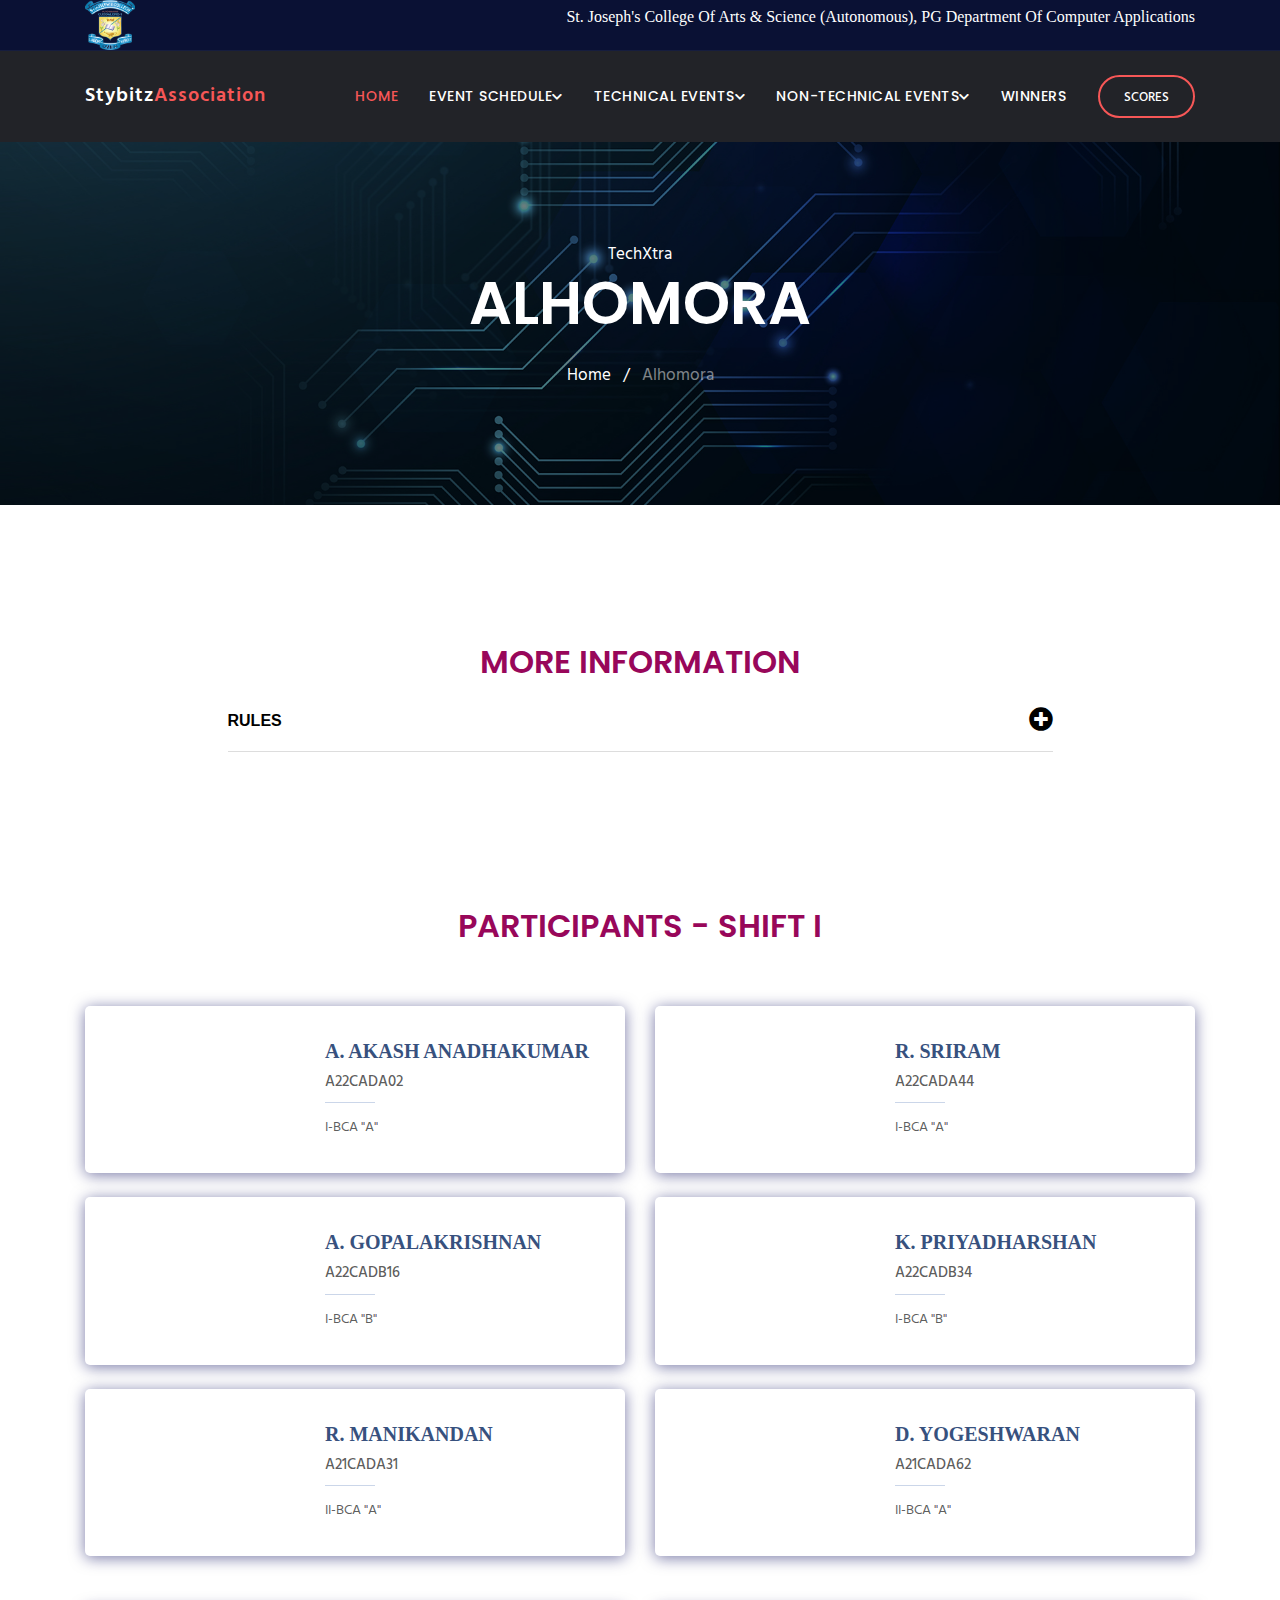
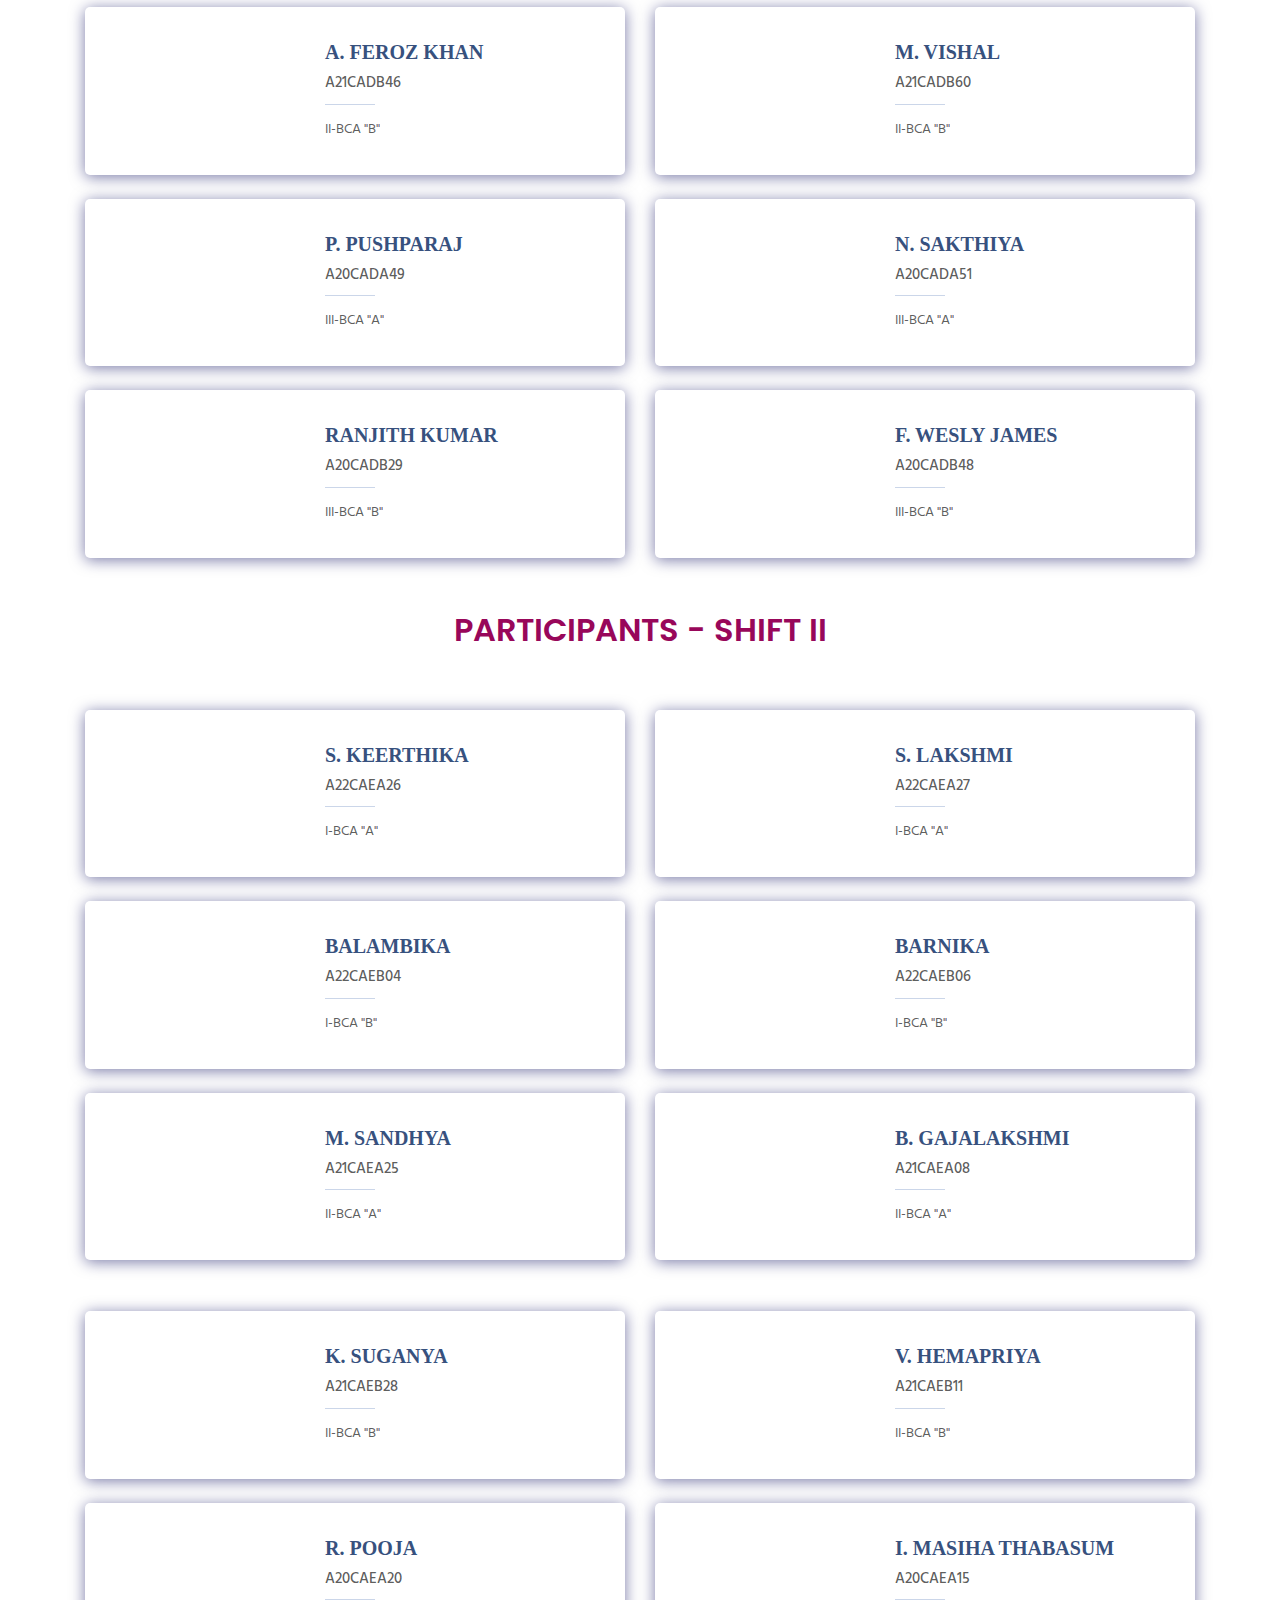
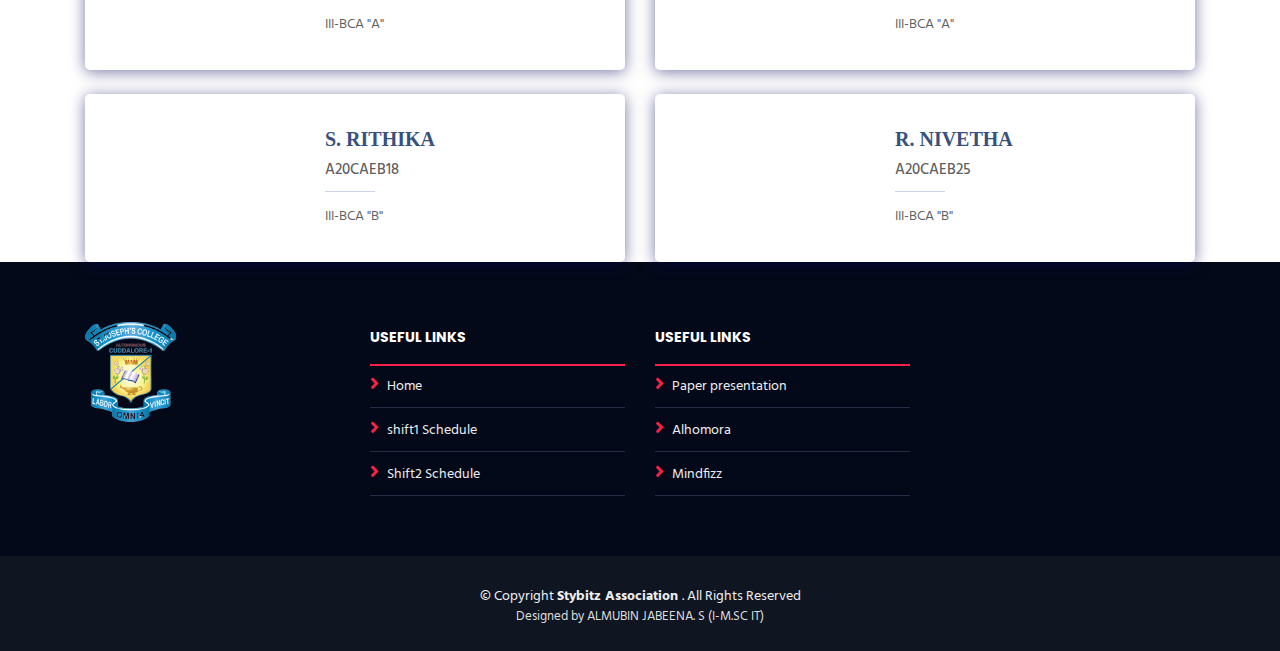
==== commit 08fd02fc: "changes in spotfarce and alhomora files" ====
--- a/alhomora.html
+++ b/alhomora.html
@@ -329,8 +329,8 @@
               <div class="member d-flex align-items-start" data-aos="zoom-in" data-aos-delay="200">
                 <div class="pic"><img src="assets/img/commerce.jpeg" class="img-fluid" alt=""></div>
                 <div class="member-info">
-                  <h4>M. PARTHIBAN</h4>
-                  <span>A21CADB42</span>
+                  <h4>M. VISHAL</h4>
+                  <span>A21CADB60</span>
                   <p>II-BCA "B"</p>               
                 </div>
               </div>
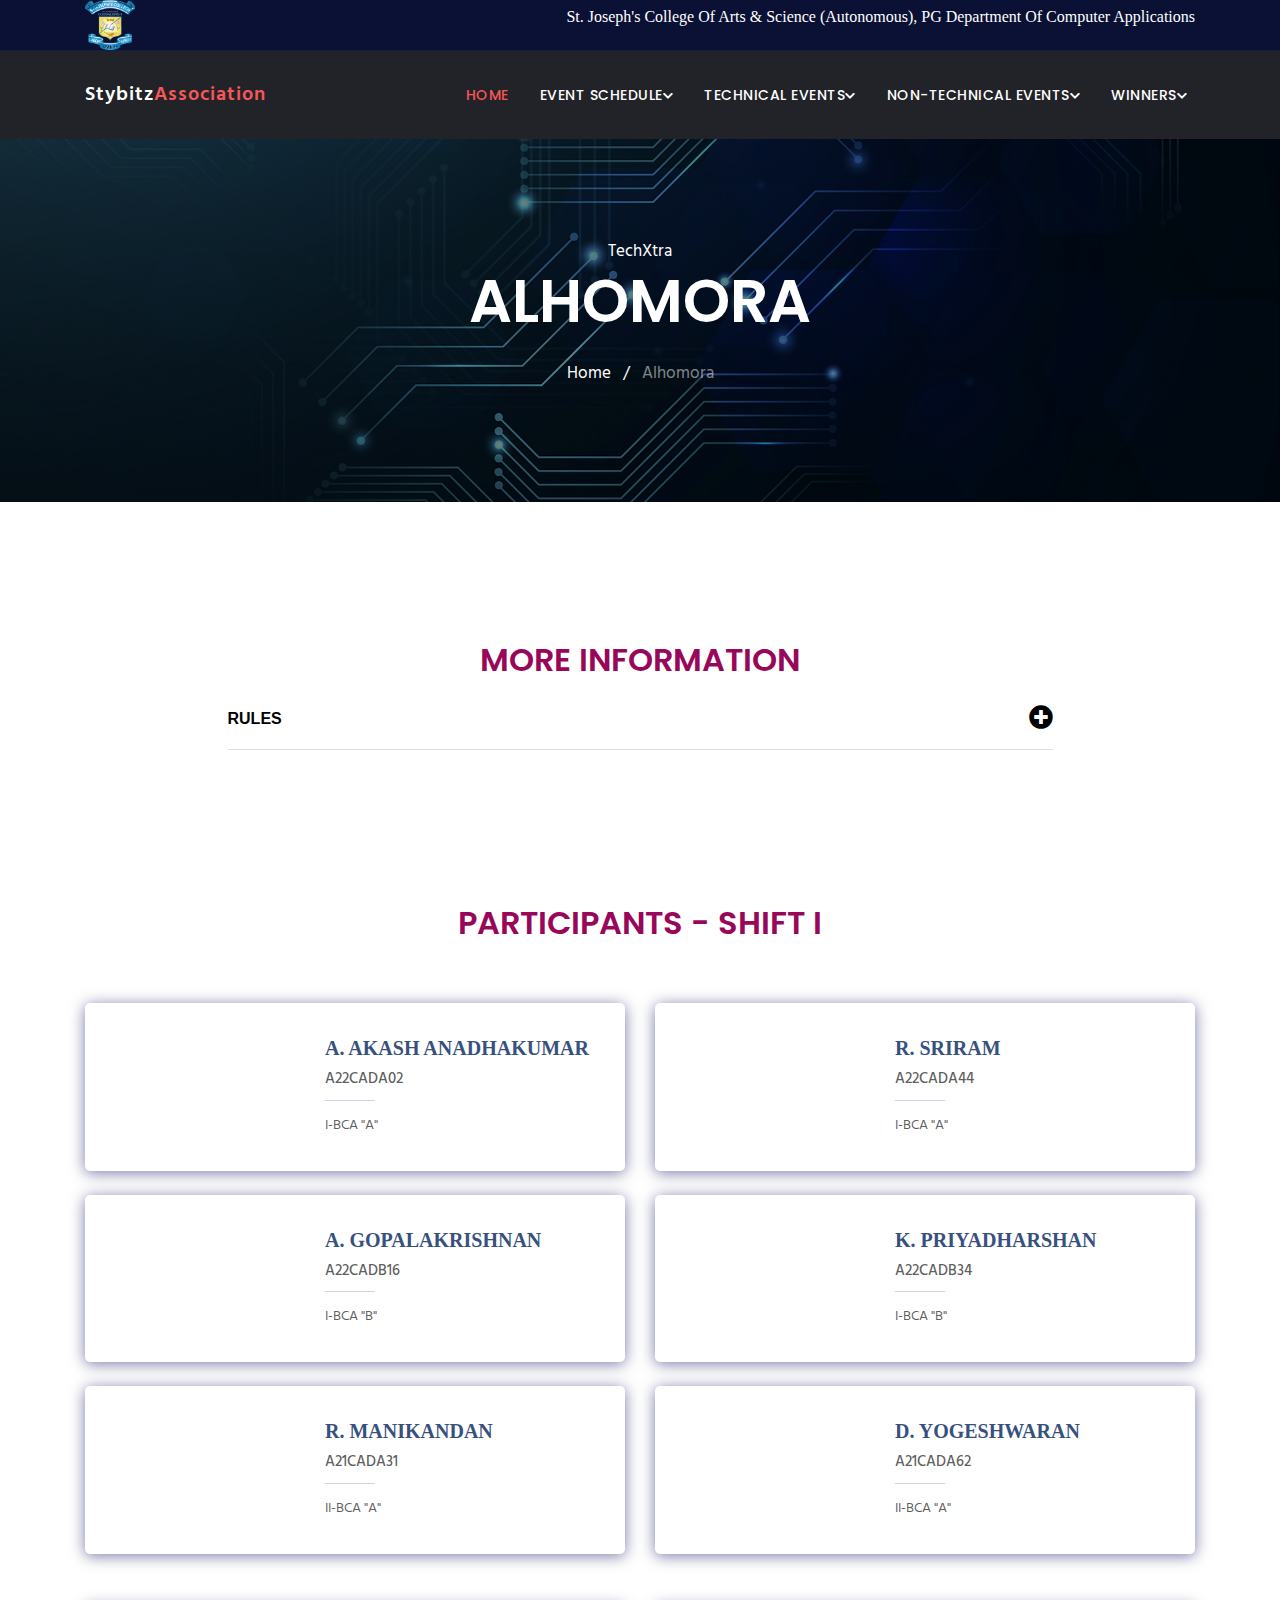
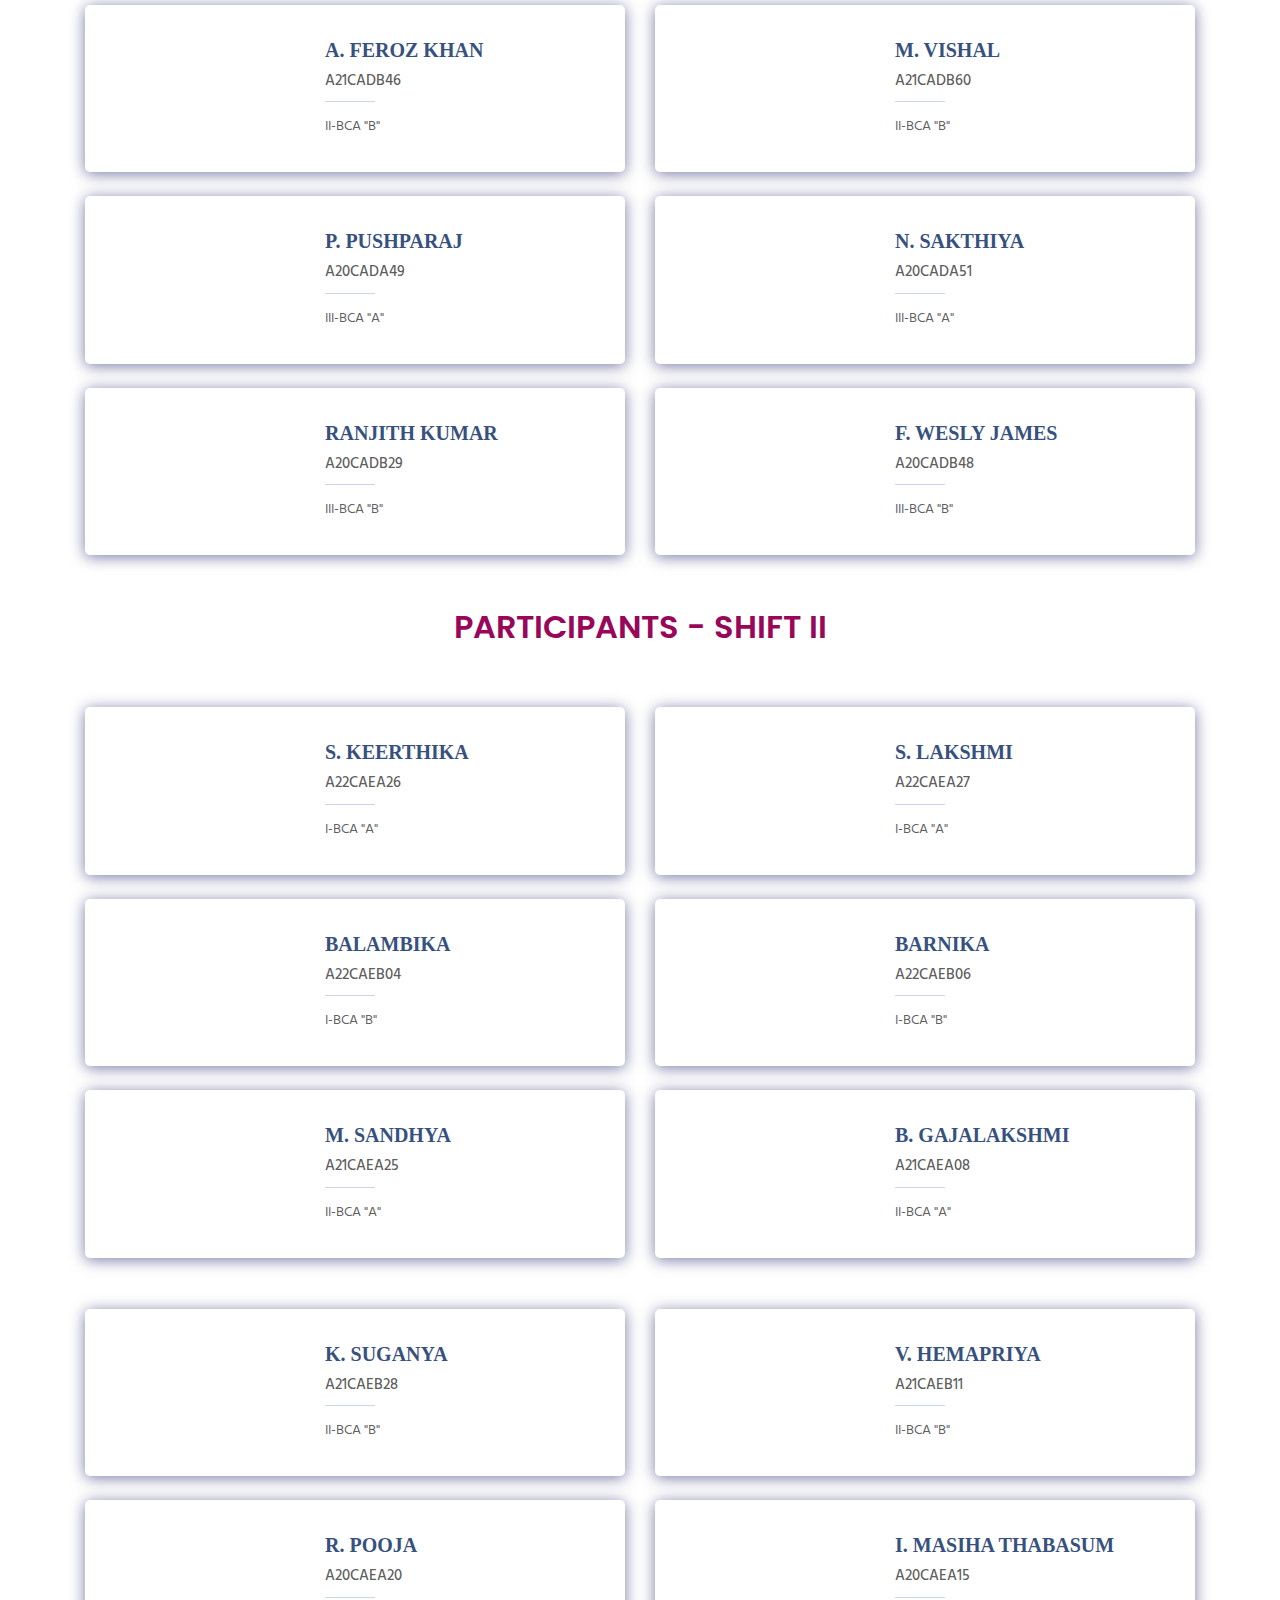
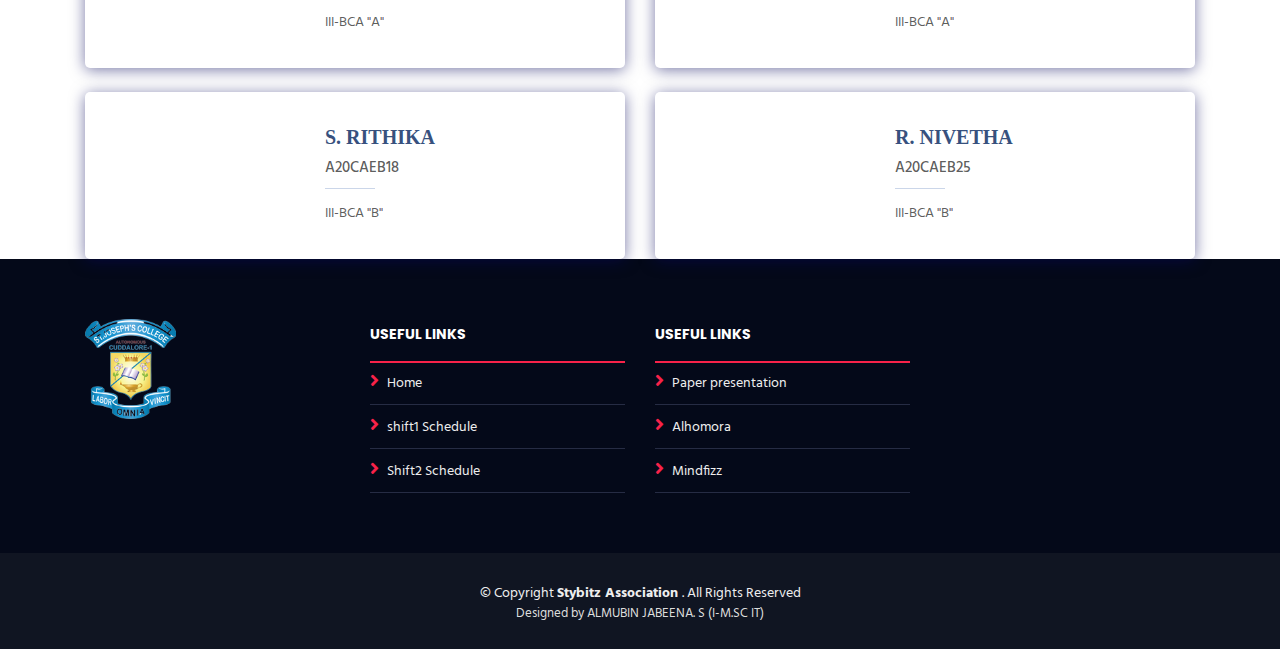
==== commit dea9be01: "changes in alhomora" ====
--- a/alhomora.html
+++ b/alhomora.html
@@ -98,13 +98,15 @@
       <li><a class="dropdown-item @@pricing" href="spotfarce.html">Spot Farce</a></li>
     </ul>
     </li>
-    <li class="nav-item @@contact"><a class="nav-link" href="winners.html">Winners</a></li>
-              </ul>
-
-		
-				<div class="my-2 my-md-0 ml-lg-4 text-center">
-				  <a href="contact.html" class="btn btn-solid-border btn-round-full">Scores</a>
-				</div>
+    <li class="nav-item dropdown @@about">
+      <a class="nav-link dropdown-toggle" href="#" id="dropdown03" data-toggle="dropdown" aria-haspopup="true" aria-expanded="false">WINNERS<i class="fas fa-chevron-down small"></i></a>
+      <ul class="dropdown-menu" aria-labelledby="dropdown03">
+        <li><a class="dropdown-item @@company" href="winners.html">SHIFT I</a></li>
+        <li><a class="dropdown-item @@pricing" href="winnersshift2.html">SHIFT II</a></li>
+        
+      </ul>
+      </li>
+        </ul>
 			  </div>
 			</nav>
 		  </div>
